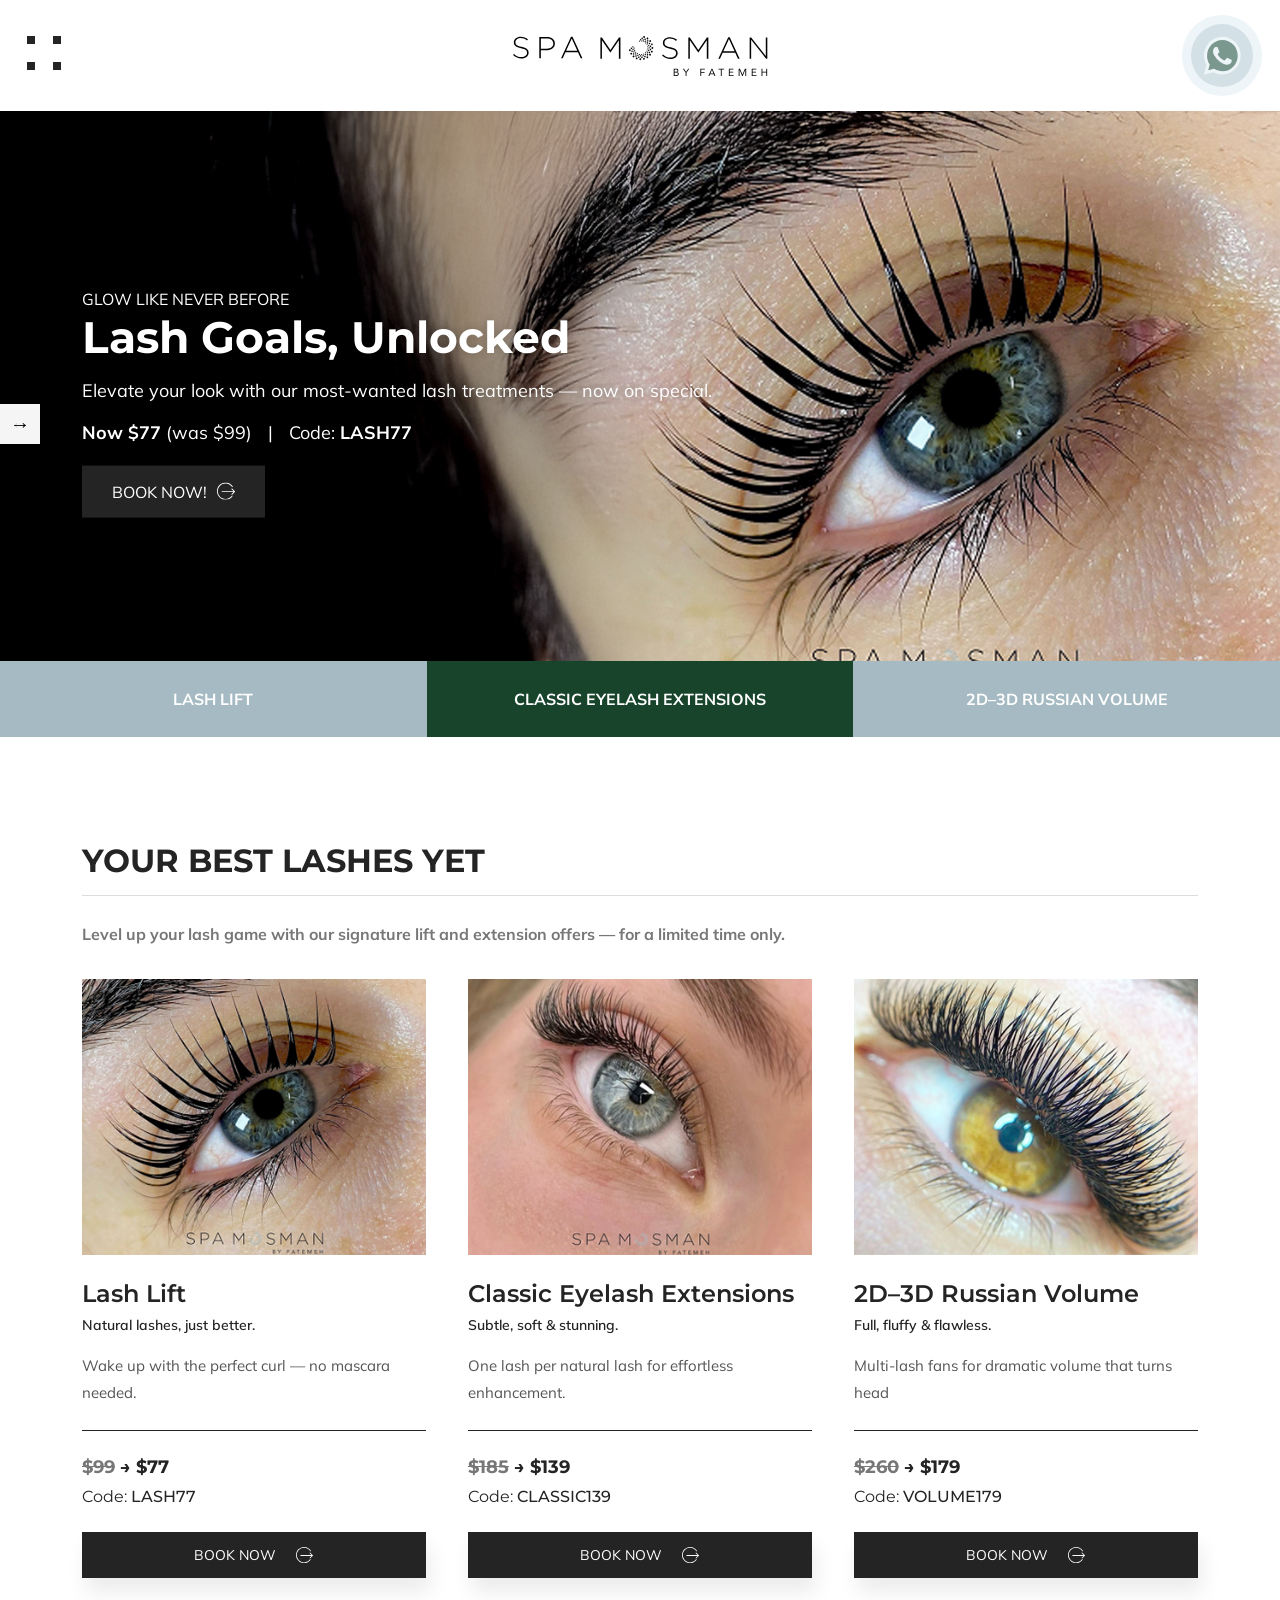
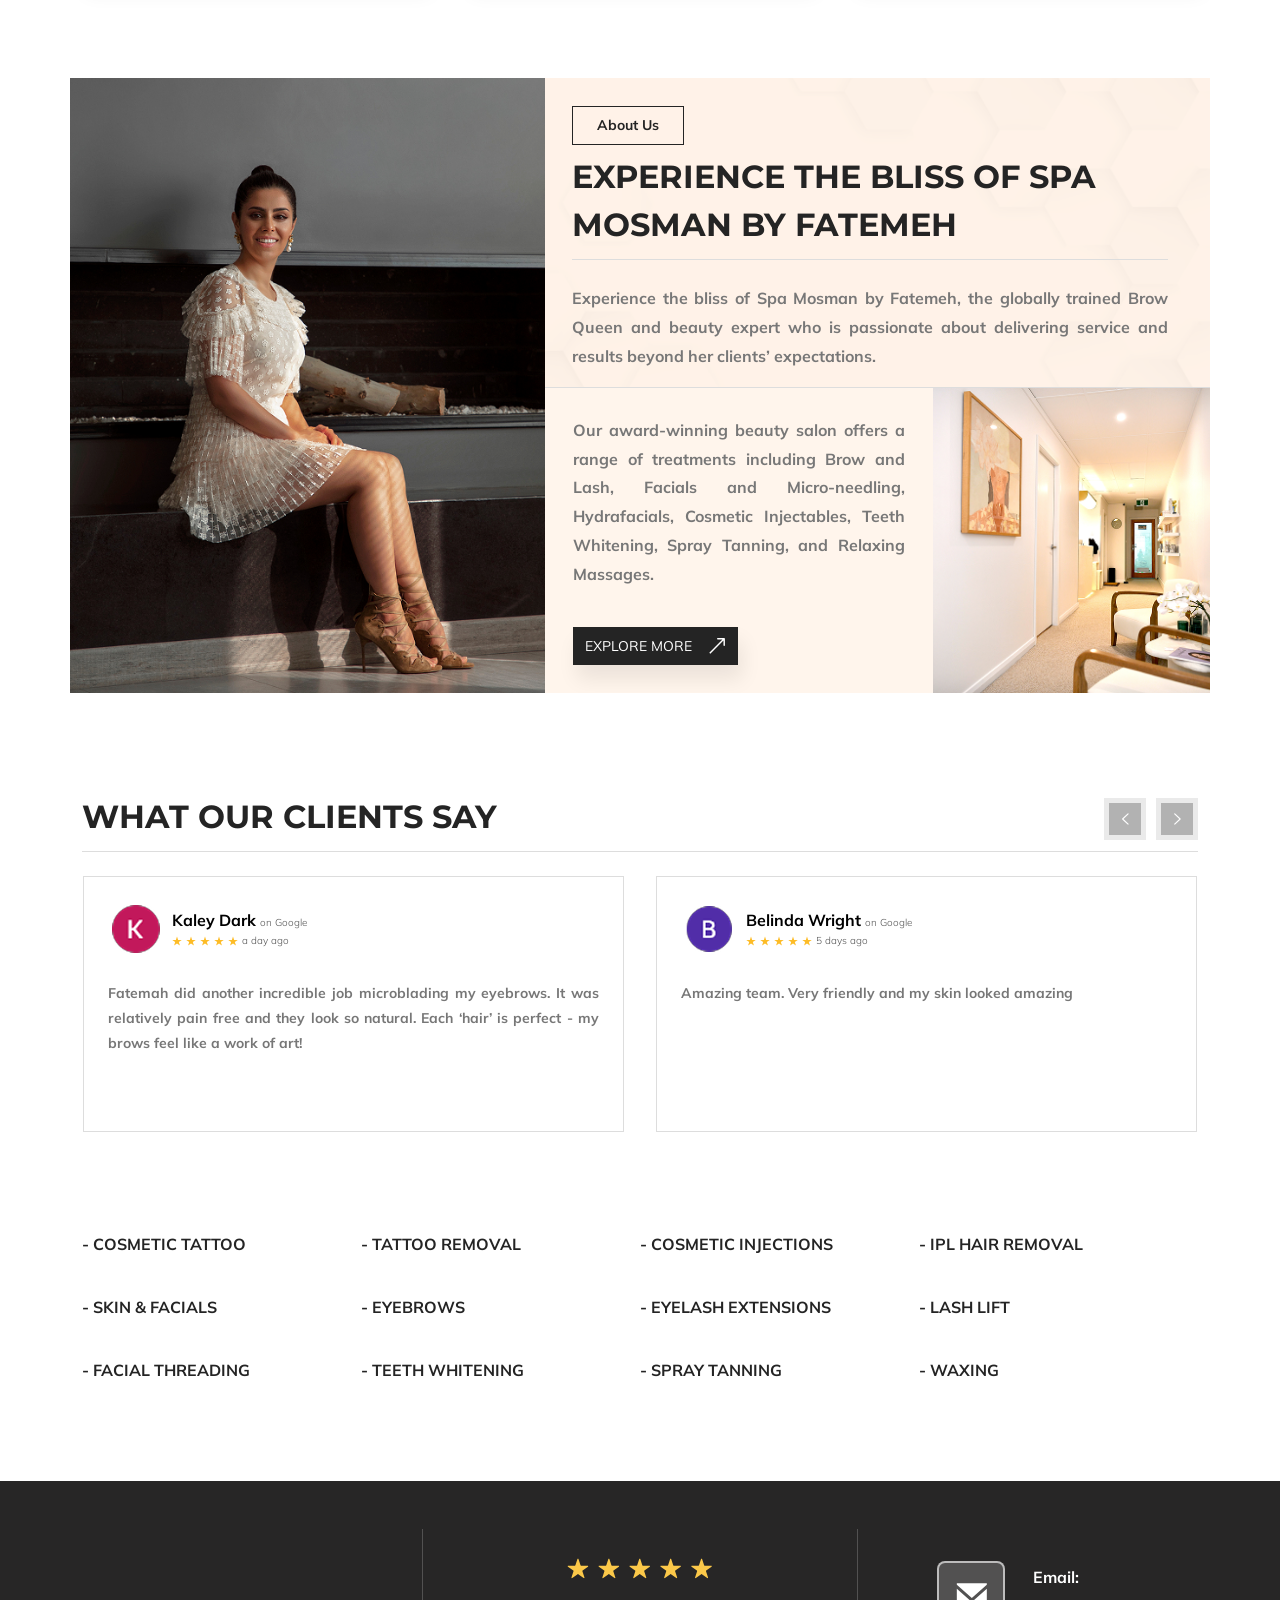
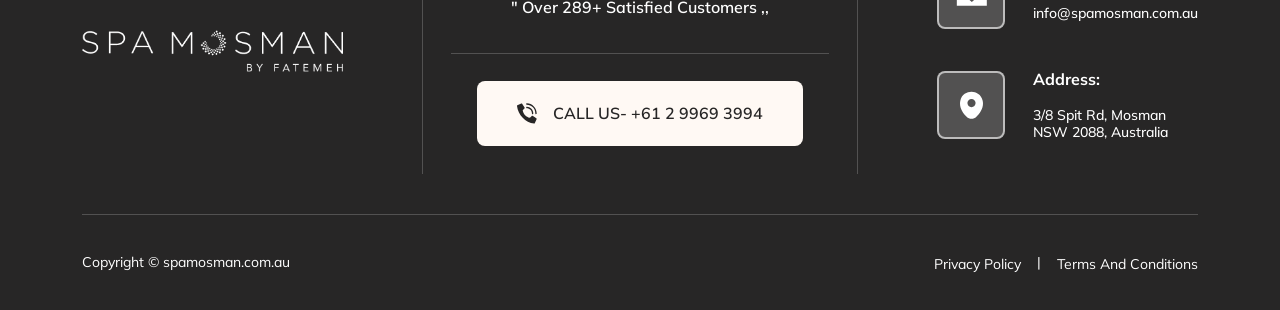
==== lashesdeal.html @ 6ab8e12d "trying again" ====
<!DOCTYPE html>
<html lang="en">

<head>
    <meta charset="UTF-8">
    <meta name="viewport" content="width=device-width, initial-scale=1.0">
    <meta http-equiv="X-UA-Compatible" content="IE=edge">
    <title>:: Spamosman :: Inner Page 123::</title>
    <!-- Favicon link -->
    <link rel="icon" href="images/FavIcon.png" type="image/x-icon">
    <!-- Alternate PNG favicon (if needed) -->
    <link rel="icon" href="images/FavIcon.png" type="image/png">


    <!-- Latest compiled Bootstrap 5.3.3 CSS -->
    <link href="https://cdn.jsdelivr.net/npm/bootstrap@5.3.3/dist/css/bootstrap.min.css" rel="stylesheet">

    <!-- jQuery (must be loaded before Bootstrap JS) -->
    <script src="https://code.jquery.com/jquery-3.6.0.min.js"></script>

    <!-- Bootstrap 5.3.3 JavaScript (includes Popper.js) -->
    <script src="https://cdn.jsdelivr.net/npm/bootstrap@5.3.3/dist/js/bootstrap.bundle.min.js"></script>

    <!-- Font Awesome (for icons) -->
    <link href="https://cdnjs.cloudflare.com/ajax/libs/font-awesome/6.4.0/css/all.min.css" rel="stylesheet">

    <!-- Google API -->
    <script src="https://apis.google.com/js/api.js"></script>


    <!-- HTML5 Shiv for older IE versions -->
    <!--[if lt IE 9]>
        <script src="https://oss.maxcdn.com/html5shiv/3.7.3/html5shiv.min.js"></script>
    <![endif]-->


    <!-- owl css & Js-->
    <link rel="stylesheet" href="https://cdnjs.cloudflare.com/ajax/libs/OwlCarousel2/2.3.4/assets/owl.carousel.min.css">
    <script src="https://cdnjs.cloudflare.com/ajax/libs/OwlCarousel2/2.3.4/owl.carousel.min.js"></script>


    <!-- jQuery Banner tabs -->
    <script src="js/banner-tabs-script.js"></script>

    <!-- custom css -->
    <link href="css/custom-stylesheet.css" rel="stylesheet">

</head>

<body>

    <header id="home" class="mainHeader">
        <nav class="navbar navbar-light mainNavigation">
            <div class="container-fluid">
                <div class="mainNavigation__col mainNavigation__colNav">
                    <div class="toggleCotainer">
                        <button class="navbar-toggler" type="button" data-bs-toggle="collapse"
                            data-bs-target="#collapsibleNavbar">
                            <!-- <span class="navbar-toggler-icon"></span> -->
                            <span class="togglerTop"></span>
                            <span class="togglerBottom"></span>
                        </button>
                    </div>
                    <div class="collapse navbar-collapse mainNavigation__menus" id="collapsibleNavbar">
                        <ul class="navbar-nav">
                            <!--<li class="nav-item">
                                <a class="nav-link" href="#sectionAbot">About</a>
                            </li>  main li-->

                            <li class="nav-item">
                                <a class="nav-link" href="#servicesSection">Offers</a>
                            </li> <!-- main li-->

                            <li class="nav-item">
                                <a class="nav-link" href="#aboutSection">About Us</a>
                            </li> <!-- main li-->

                            <li class="nav-item">
                                <a class="nav-link" href="#testimonialSection">Testimonial</a>
                            </li> <!-- main li-->

                            <li class="nav-item">
                                <a class="nav-link" href="#importantInformation">Important Information</a>
                            </li> <!-- main li-->


                        </ul> <!-- main menu -->
                    </div> <!--- collaspsible nav -->
                </div> <!-- nav col -->

                <div class="mainNavigation__col mainNavigation__colLogo">
                    <a class="navbar-brand" href="https://www.spamosman.com.au/" target="_blank"><img src="images/LogoMain-1.svg"></a>
                </div> <!-- nav col -->
                <div class="mainNavigation__col mainNavigation__colPhone">
                    <a class="headerWhatsApp" href="https://api.whatsapp.com/send?phone=61470147492" target="_blank">
                        <img src="images/whatsAppIcon-header.svg" alt="WhatsApp">
                    </a>
                </div> <!-- nav col -->
            </div> <!-- container -->
        </nav>
    </header> <!--- end header -->

    <div class="bannerSection">
        <div class="banner-tabs-container">
            <div class="banner-tabs-content-wrapper">
                
                <button class="banner-nav-arrow banner-nav-prev" aria-label="Previous tab">←</button>
                <button class="banner-nav-arrow banner-nav-next" aria-label="Next tab">→</button>

                <div class="banner-tabs-content-container">
                    <div class="banner-tab-panel" data-banner-content="0">
                        <div class="bannerTabImg"><img src="images/eyelash-deals-bannerImage_01.png"></div>
                        <div class="container custom-containerTabImg">
                            <div class="bannerTabText">
                                <h4>Glow Like Never Before</h4>
                                <h2>Lash Goals, Unlocked</h2>
                                <p class="d-none d-lg-block">Elevate your look with our most-wanted lash
                                    treatments — now on special.</p>
                                <p class="d-lg-none">Natural lashes, just better.</p>
                                <ul>
                                    <li><b>Now $77</b> (was $99)</li>
                                    <li>Code: <b>LASH77</b></li>
                                </ul>
                                <a class="baseCTA" target="_blank" href="https://bookings.gettimely.com/spamosman/bb/book?location=32843&category=86324&product=393568%3ASV">Book Now!
                                    <svg width="21" height="20" viewBox="0 0 21 20" fill="none"
                                        xmlns="http://www.w3.org/2000/svg">
                                        <path fill-rule="evenodd" clip-rule="evenodd"
                                            d="M17.3109 15.25C15.6772 17.5211 13.0113 19 10 19C5.02944 19 1 14.9706 1 10C1 5.02944 5.02944 1 10 1C13.227 1 16.0573 2.69836 17.6459 5.25H18.802C17.1114 2.12367 13.8037 0 10 0C4.47715 0 0 4.47715 0 10C0 15.5228 4.47715 20 10 20C13.5972 20 16.7509 18.1006 18.5127 15.25H17.3109Z"
                                            fill="white"></path>
                                        <path
                                            d="M20.8536 10.8534C21.0488 10.6582 21.0488 10.3416 20.8536 10.1463L17.6716 6.96434C17.4763 6.76908 17.1597 6.76908 16.9645 6.96434C16.7692 7.15961 16.7692 7.47619 16.9645 7.67145L19.7929 10.4999L16.9645 13.3283C16.7692 13.5236 16.7692 13.8401 16.9645 14.0354C17.1597 14.2307 17.4763 14.2307 17.6716 14.0354L20.8536 10.8534ZM5.5 10.9999H20.5V9.99988H5.5V10.9999Z"
                                            fill="white"></path>
                                    </svg>
                                </a>
                            </div>
                        </div> <!-- container -->
                    </div> <!-- tab 01-->
                    <div class="banner-tab-panel" data-banner-content="1">
                        <div class="bannerTabImg"><img src="images/eyelash-deals-bannerImage_02.jpg"></div>
                        <div class="container custom-containerTabImg">
                            <div class="bannerTabText">
                                <h4>Glow Like Never Before</h4>
                                <h2>Classic Eyelash Extensions</h2>
                                <p class="d-none d-lg-block">One lash per natural lash for effortless enhancement.</p>
                                <p class="d-lg-none">Subtle, soft & stunning.</p>
                                <ul>
                                    <li><b>Now $139</b> (was $185)</li>
                                    <li>Code: <b>CLASSIC139</b></li>
                                </ul>
                                <a class="baseCTA" target="_blank" href="https://bookings.gettimely.com/spamosman/bb/book?location=32843&category=25136&product=204100%3ASV">Book Now!
                                    <svg width="21" height="20" viewBox="0 0 21 20" fill="none"
                                        xmlns="http://www.w3.org/2000/svg">
                                        <path fill-rule="evenodd" clip-rule="evenodd"
                                            d="M17.3109 15.25C15.6772 17.5211 13.0113 19 10 19C5.02944 19 1 14.9706 1 10C1 5.02944 5.02944 1 10 1C13.227 1 16.0573 2.69836 17.6459 5.25H18.802C17.1114 2.12367 13.8037 0 10 0C4.47715 0 0 4.47715 0 10C0 15.5228 4.47715 20 10 20C13.5972 20 16.7509 18.1006 18.5127 15.25H17.3109Z"
                                            fill="white"></path>
                                        <path
                                            d="M20.8536 10.8534C21.0488 10.6582 21.0488 10.3416 20.8536 10.1463L17.6716 6.96434C17.4763 6.76908 17.1597 6.76908 16.9645 6.96434C16.7692 7.15961 16.7692 7.47619 16.9645 7.67145L19.7929 10.4999L16.9645 13.3283C16.7692 13.5236 16.7692 13.8401 16.9645 14.0354C17.1597 14.2307 17.4763 14.2307 17.6716 14.0354L20.8536 10.8534ZM5.5 10.9999H20.5V9.99988H5.5V10.9999Z"
                                            fill="white"></path>
                                    </svg>
                                </a>
                            </div>
                        </div> <!-- container -->
                    </div> <!-- tab 01-->
                    <div class="banner-tab-panel" data-banner-content="2">
                        <div class="bannerTabImg"><img src="images/eyelash-deals-bannerImage_03.jpg"></div>
                        <div class="container custom-containerTabImg">
                            <div class="bannerTabText">
                                <h4>Glow Like Never Before</h4>
                                <h2>2D–3D Russian Volume</h2>
                                <p class="d-none d-lg-block">Multi-lash fans for dramatic volume that turns head</p>
                                <p class="d-lg-none">Full, fluffy & flawless.</p>
                                <ul>
                                    <li><b>Now $179</b> (was $260)</li>
                                    <li>Code: <b>VOLUME179</b></li>
                                </ul>
                                <a class="baseCTA" target="_blank" href="https://bookings.gettimely.com/spamosman/bb/book?location=32843&category=25136&product=217004%3ASV">Book Now!
                                    <svg width="21" height="20" viewBox="0 0 21 20" fill="none"
                                        xmlns="http://www.w3.org/2000/svg">
                                        <path fill-rule="evenodd" clip-rule="evenodd"
                                            d="M17.3109 15.25C15.6772 17.5211 13.0113 19 10 19C5.02944 19 1 14.9706 1 10C1 5.02944 5.02944 1 10 1C13.227 1 16.0573 2.69836 17.6459 5.25H18.802C17.1114 2.12367 13.8037 0 10 0C4.47715 0 0 4.47715 0 10C0 15.5228 4.47715 20 10 20C13.5972 20 16.7509 18.1006 18.5127 15.25H17.3109Z"
                                            fill="white"></path>
                                        <path
                                            d="M20.8536 10.8534C21.0488 10.6582 21.0488 10.3416 20.8536 10.1463L17.6716 6.96434C17.4763 6.76908 17.1597 6.76908 16.9645 6.96434C16.7692 7.15961 16.7692 7.47619 16.9645 7.67145L19.7929 10.4999L16.9645 13.3283C16.7692 13.5236 16.7692 13.8401 16.9645 14.0354C17.1597 14.2307 17.4763 14.2307 17.6716 14.0354L20.8536 10.8534ZM5.5 10.9999H20.5V9.99988H5.5V10.9999Z"
                                            fill="white"></path>
                                    </svg>
                                </a>
                            </div>
                        </div> <!-- container -->
                    </div> <!-- tab 03-->
                </div>
            </div> <!-- tab wrapper -->
            <ul class="banner-tabs-header">
                <div class="banner-tab-slider d-none" style="width: 33.33%; left: 0;"></div>
                <li><button class="banner-tab-button" data-banner-tab="0">Lash Lift</button></li>
                <li><button class="banner-tab-button active banner-tab-active" data-banner-tab="1">Classic Eyelash
                        Extensions</button></li>
                <li><button class="banner-tab-button" data-banner-tab="2">2D–3D Russian Volume</button></li>
            </ul>

        </div> <!-- tab holder -->
    </div> <!-- banner Section-->


    <div id="servicesSection" class="servicesSection">
        <div class="container">
            <div class="row">
                <div class="col-12">
                    <h2 class="sectionHeading">Your Best Lashes Yet</h2>
                    <p class="sectionDescription">Level up your lash game with our signature lift and extension offers —
                        for a limited time only.
                    </p>
                </div>
            </div> <!-- row -->

            <div class="row servicesSectionGrid">
                <div class="col-lg-4 servicesSectionGrid__Col">
                    <div class="services__block">
                        <img src="images/your-best_sectionImages_01.png" alt="">
                        <h4>Lash Lift</h4>
                        <h6>Natural lashes, just better.</h6>
                        <p>Wake up with the perfect curl — no mascara needed.</p>
                        <div class="services__blockDetails">
                            <h5 class="services__blockPrice"><span class="basePrice">$99</span> → $77 </h5>
                            <h5 class="services__blockCode">Code: <span>LASH77</span></h5>
                        </div>
                        <a class="baseCTA" target="_blank" href="https://bookings.gettimely.com/spamosman/bb/book?location=32843&category=86324&product=393568%3ASV">Book Now
                            <svg width="21" height="20" viewBox="0 0 21 20" fill="none"
                                xmlns="http://www.w3.org/2000/svg">
                                <path fill-rule="evenodd" clip-rule="evenodd"
                                    d="M17.3109 15.25C15.6772 17.5211 13.0113 19 10 19C5.02944 19 1 14.9706 1 10C1 5.02944 5.02944 1 10 1C13.227 1 16.0573 2.69836 17.6459 5.25H18.802C17.1114 2.12367 13.8037 0 10 0C4.47715 0 0 4.47715 0 10C0 15.5228 4.47715 20 10 20C13.5972 20 16.7509 18.1006 18.5127 15.25H17.3109Z"
                                    fill="white"></path>
                                <path
                                    d="M20.8536 10.8534C21.0488 10.6582 21.0488 10.3416 20.8536 10.1463L17.6716 6.96434C17.4763 6.76908 17.1597 6.76908 16.9645 6.96434C16.7692 7.15961 16.7692 7.47619 16.9645 7.67145L19.7929 10.4999L16.9645 13.3283C16.7692 13.5236 16.7692 13.8401 16.9645 14.0354C17.1597 14.2307 17.4763 14.2307 17.6716 14.0354L20.8536 10.8534ZM5.5 10.9999H20.5V9.99988H5.5V10.9999Z"
                                    fill="white"></path>
                            </svg>
                        </a>
                    </div>
                </div> <!-- col md -->


                <div class="col-lg-4 servicesSectionGrid__Col">
                    <div class="services__block">
                        <img src="images/your-best_sectionImages_02.png" alt="">
                        <h4>Classic Eyelash Extensions</h4>
                        <h6>Subtle, soft & stunning.</h6>
                        <p>One lash per natural lash for effortless enhancement.</p>
                        <div class="services__blockDetails">
                            <h5 class="services__blockPrice"><span class="basePrice">$185</span> → $139</h5>
                            <h5 class="services__blockCode">Code: <span>CLASSIC139</span></h5>
                        </div>
                        <a class="baseCTA" target="_blank" href="https://bookings.gettimely.com/spamosman/bb/book?location=32843&category=25136&product=204100%3ASV">Book Now
                            <svg width="21" height="20" viewBox="0 0 21 20" fill="none"
                                xmlns="http://www.w3.org/2000/svg">
                                <path fill-rule="evenodd" clip-rule="evenodd"
                                    d="M17.3109 15.25C15.6772 17.5211 13.0113 19 10 19C5.02944 19 1 14.9706 1 10C1 5.02944 5.02944 1 10 1C13.227 1 16.0573 2.69836 17.6459 5.25H18.802C17.1114 2.12367 13.8037 0 10 0C4.47715 0 0 4.47715 0 10C0 15.5228 4.47715 20 10 20C13.5972 20 16.7509 18.1006 18.5127 15.25H17.3109Z"
                                    fill="white"></path>
                                <path
                                    d="M20.8536 10.8534C21.0488 10.6582 21.0488 10.3416 20.8536 10.1463L17.6716 6.96434C17.4763 6.76908 17.1597 6.76908 16.9645 6.96434C16.7692 7.15961 16.7692 7.47619 16.9645 7.67145L19.7929 10.4999L16.9645 13.3283C16.7692 13.5236 16.7692 13.8401 16.9645 14.0354C17.1597 14.2307 17.4763 14.2307 17.6716 14.0354L20.8536 10.8534ZM5.5 10.9999H20.5V9.99988H5.5V10.9999Z"
                                    fill="white"></path>
                            </svg>
                        </a>
                    </div>
                </div> <!-- col md -->


                <div class="col-lg-4 servicesSectionGrid__Col">
                    <div class="services__block">
                        <img src="images/your-best_sectionImages_03.png" alt="">
                        <h4>2D–3D Russian Volume</h4>
                        <h6>Full, fluffy & flawless.</h6>
                        <p>Multi-lash fans for dramatic volume that turns head</p>
                        <div class="services__blockDetails">
                            <h5 class="services__blockPrice"><span class="basePrice">$260</span> → $179</h5>
                            <h5 class="services__blockCode">Code: <span>VOLUME179</span></h5>
                        </div>
                        <a class="baseCTA" target="_blank" href="https://bookings.gettimely.com/spamosman/bb/book?location=32843&category=25136&product=217004%3ASV">Book Now
                            <svg width="21" height="20" viewBox="0 0 21 20" fill="none"
                                xmlns="http://www.w3.org/2000/svg">
                                <path fill-rule="evenodd" clip-rule="evenodd"
                                    d="M17.3109 15.25C15.6772 17.5211 13.0113 19 10 19C5.02944 19 1 14.9706 1 10C1 5.02944 5.02944 1 10 1C13.227 1 16.0573 2.69836 17.6459 5.25H18.802C17.1114 2.12367 13.8037 0 10 0C4.47715 0 0 4.47715 0 10C0 15.5228 4.47715 20 10 20C13.5972 20 16.7509 18.1006 18.5127 15.25H17.3109Z"
                                    fill="white"></path>
                                <path
                                    d="M20.8536 10.8534C21.0488 10.6582 21.0488 10.3416 20.8536 10.1463L17.6716 6.96434C17.4763 6.76908 17.1597 6.76908 16.9645 6.96434C16.7692 7.15961 16.7692 7.47619 16.9645 7.67145L19.7929 10.4999L16.9645 13.3283C16.7692 13.5236 16.7692 13.8401 16.9645 14.0354C17.1597 14.2307 17.4763 14.2307 17.6716 14.0354L20.8536 10.8534ZM5.5 10.9999H20.5V9.99988H5.5V10.9999Z"
                                    fill="white"></path>
                            </svg>
                        </a>
                    </div>
                </div> <!-- col md -->
            </div>
        </div> <!-- container -->
    </div> <!-- pageServicesSection -->

    <div class="container aboutSectionCon">
        <div id="aboutSection" class="aboutSection">
            <div class="row">
                <div class="col-md-5 aboutSection__mainImg d-none d-md-block">
                    <img src="images/FatemehAboutMain.png" alt="">
                </div>
                <div class="col-md-7 aboutSection__text">
                    <div class="aboutSection__textTop">
                        <h4>About Us</h4>
                        <h2 class="sectionHeading">Experience the bliss of Spa Mosman by Fatemeh</h2>
                        <p>Experience the bliss of Spa Mosman by Fatemeh, the globally trained Brow Queen and beauty
                            expert
                            who is passionate about delivering service and results beyond her clients’ expectations.
                        </p>
                    </div>
                    <div class="aboutMobileImg d-md-none">
                        <img src="images/FatemehAboutMain.png" alt="">
                    </div>
                    <div class="row aboutSection__textInnerRow">
                        <div class="col-lg-7 aboutSection__textInnerRowText">
                            <p>Our award-winning beauty salon offers a range of treatments including Brow and Lash,
                                Facials and Micro-needling, Hydrafacials, Cosmetic Injectables, Teeth Whitening, Spray
                                Tanning, and Relaxing Massages.</p>

                            <a class="baseCTA" target="_blank" href="https://www.spamosman.com.au/">EXPLORE MORE
                                <svg width="10" height="10" viewBox="0 0 10 10" fill="none"
                                    xmlns="http://www.w3.org/2000/svg">
                                    <path
                                        d="M9.4 1C9.4 0.779086 9.22091 0.6 9 0.6L5.4 0.600001C5.17909 0.6 5 0.779086 5 1C5 1.22091 5.17909 1.4 5.4 1.4L8.6 1.4L8.6 4.6C8.6 4.82091 8.77909 5 9 5C9.22091 5 9.4 4.82091 9.4 4.6L9.4 1ZM1.28284 9.28284L9.28284 1.28284L8.71716 0.717158L0.717157 8.71716L1.28284 9.28284Z"
                                        fill="white" />
                                </svg>
                            </a>

                        </div>
                        <div class="col-lg-5 aboutSection__textInnerRowImg">
                            <img src="images/AbotInnerSalonPhoto.png" alt="">
                        </div>
                    </div> <!-- inner Row -->
                </div>
            </div>
        </div><!-- about section -->
    </div><!-- about section container -->


    <div class="container">
        <div id="testimonialSection" class="testimonialSection">
            <div class="row">
                <div class="col-12">
                    <h2 class="sectionHeading">What Our Clients Say</h2>
                </div>
            </div> <!-- row -->

            <div class="testimonialSlides">
                <div class="owl-carousel" id="testimonial__owlCarousel">

                    <div class="testimonialBlock">
                        <div class="testimonialBlock__author">
                            <div class="testimonialBlock__authorthumb">
                                <img src="images/TestimonilaUser__1.png" alt="">
                            </div>
                            <div class="testimonialBlock__authorText">
                                <h4>Kaley Dark <span>on Google</span></h4>
                                <div class="testimonialBlock__ratting">
                                    <svg width="10" height="10" viewBox="0 0 10 10" fill="none"
                                        xmlns="http://www.w3.org/2000/svg">
                                        <path
                                            d="M5 0.5L6.12257 3.95492H9.75528L6.81636 6.09017L7.93893 9.54508L5 7.40983L2.06107 9.54508L3.18364 6.09017L0.244718 3.95492H3.87743L5 0.5Z"
                                            fill="#FDBC26" />
                                    </svg>
                                    <svg width="10" height="10" viewBox="0 0 10 10" fill="none"
                                        xmlns="http://www.w3.org/2000/svg">
                                        <path
                                            d="M5 0.5L6.12257 3.95492H9.75528L6.81636 6.09017L7.93893 9.54508L5 7.40983L2.06107 9.54508L3.18364 6.09017L0.244718 3.95492H3.87743L5 0.5Z"
                                            fill="#FDBC26" />
                                    </svg>
                                    <svg width="10" height="10" viewBox="0 0 10 10" fill="none"
                                        xmlns="http://www.w3.org/2000/svg">
                                        <path
                                            d="M5 0.5L6.12257 3.95492H9.75528L6.81636 6.09017L7.93893 9.54508L5 7.40983L2.06107 9.54508L3.18364 6.09017L0.244718 3.95492H3.87743L5 0.5Z"
                                            fill="#FDBC26" />
                                    </svg>
                                    <svg width="10" height="10" viewBox="0 0 10 10" fill="none"
                                        xmlns="http://www.w3.org/2000/svg">
                                        <path
                                            d="M5 0.5L6.12257 3.95492H9.75528L6.81636 6.09017L7.93893 9.54508L5 7.40983L2.06107 9.54508L3.18364 6.09017L0.244718 3.95492H3.87743L5 0.5Z"
                                            fill="#FDBC26" />
                                    </svg>
                                    <svg width="10" height="10" viewBox="0 0 10 10" fill="none"
                                        xmlns="http://www.w3.org/2000/svg">
                                        <path
                                            d="M5 0.5L6.12257 3.95492H9.75528L6.81636 6.09017L7.93893 9.54508L5 7.40983L2.06107 9.54508L3.18364 6.09017L0.244718 3.95492H3.87743L5 0.5Z"
                                            fill="#FDBC26" />
                                    </svg>
                                    <span class="testimonialBlock__rattingTime">a day ago</span>
                                </div>
                            </div>
                        </div> <!-- author -->

                        <p>Fatemah did another incredible job microblading my eyebrows. It was relatively pain free and
                            they look so natural. Each ‘hair’ is perfect - my brows feel like a work of art!</p>
                    </div> <!-- block 01 -->


                    <div class="testimonialBlock">
                        <div class="testimonialBlock__author">
                            <div class="testimonialBlock__authorthumb">
                                <img src="images/TestimonilaUser__2.png" alt="">
                            </div>
                            <div class="testimonialBlock__authorText">
                                <h4>Belinda Wright <span>on Google</span></h4>
                                <div class="testimonialBlock__ratting">
                                    <svg width="10" height="10" viewBox="0 0 10 10" fill="none"
                                        xmlns="http://www.w3.org/2000/svg">
                                        <path
                                            d="M5 0.5L6.12257 3.95492H9.75528L6.81636 6.09017L7.93893 9.54508L5 7.40983L2.06107 9.54508L3.18364 6.09017L0.244718 3.95492H3.87743L5 0.5Z"
                                            fill="#FDBC26" />
                                    </svg>
                                    <svg width="10" height="10" viewBox="0 0 10 10" fill="none"
                                        xmlns="http://www.w3.org/2000/svg">
                                        <path
                                            d="M5 0.5L6.12257 3.95492H9.75528L6.81636 6.09017L7.93893 9.54508L5 7.40983L2.06107 9.54508L3.18364 6.09017L0.244718 3.95492H3.87743L5 0.5Z"
                                            fill="#FDBC26" />
                                    </svg>
                                    <svg width="10" height="10" viewBox="0 0 10 10" fill="none"
                                        xmlns="http://www.w3.org/2000/svg">
                                        <path
                                            d="M5 0.5L6.12257 3.95492H9.75528L6.81636 6.09017L7.93893 9.54508L5 7.40983L2.06107 9.54508L3.18364 6.09017L0.244718 3.95492H3.87743L5 0.5Z"
                                            fill="#FDBC26" />
                                    </svg>
                                    <svg width="10" height="10" viewBox="0 0 10 10" fill="none"
                                        xmlns="http://www.w3.org/2000/svg">
                                        <path
                                            d="M5 0.5L6.12257 3.95492H9.75528L6.81636 6.09017L7.93893 9.54508L5 7.40983L2.06107 9.54508L3.18364 6.09017L0.244718 3.95492H3.87743L5 0.5Z"
                                            fill="#FDBC26" />
                                    </svg>
                                    <svg width="10" height="10" viewBox="0 0 10 10" fill="none"
                                        xmlns="http://www.w3.org/2000/svg">
                                        <path
                                            d="M5 0.5L6.12257 3.95492H9.75528L6.81636 6.09017L7.93893 9.54508L5 7.40983L2.06107 9.54508L3.18364 6.09017L0.244718 3.95492H3.87743L5 0.5Z"
                                            fill="#FDBC26" />
                                    </svg>
                                    <span class="testimonialBlock__rattingTime">5 days ago</span>
                                </div>
                            </div>
                        </div> <!-- author -->

                        <p>Amazing team. Very friendly and my skin looked amazing</p>
                    </div> <!-- block 01 -->




                    <div class="testimonialBlock">
                        <div class="testimonialBlock__author">
                            <div class="testimonialBlock__authorthumb">
                                <img src="images/TestimonilaUser__3.png" alt="">
                            </div>
                            <div class="testimonialBlock__authorText">
                                <h4>Paul Ingram <span>on Google</span></h4>
                                <div class="testimonialBlock__ratting">
                                    <svg width="10" height="10" viewBox="0 0 10 10" fill="none"
                                        xmlns="http://www.w3.org/2000/svg">
                                        <path
                                            d="M5 0.5L6.12257 3.95492H9.75528L6.81636 6.09017L7.93893 9.54508L5 7.40983L2.06107 9.54508L3.18364 6.09017L0.244718 3.95492H3.87743L5 0.5Z"
                                            fill="#FDBC26" />
                                    </svg>
                                    <svg width="10" height="10" viewBox="0 0 10 10" fill="none"
                                        xmlns="http://www.w3.org/2000/svg">
                                        <path
                                            d="M5 0.5L6.12257 3.95492H9.75528L6.81636 6.09017L7.93893 9.54508L5 7.40983L2.06107 9.54508L3.18364 6.09017L0.244718 3.95492H3.87743L5 0.5Z"
                                            fill="#FDBC26" />
                                    </svg>
                                    <svg width="10" height="10" viewBox="0 0 10 10" fill="none"
                                        xmlns="http://www.w3.org/2000/svg">
                                        <path
                                            d="M5 0.5L6.12257 3.95492H9.75528L6.81636 6.09017L7.93893 9.54508L5 7.40983L2.06107 9.54508L3.18364 6.09017L0.244718 3.95492H3.87743L5 0.5Z"
                                            fill="#FDBC26" />
                                    </svg>
                                    <svg width="10" height="10" viewBox="0 0 10 10" fill="none"
                                        xmlns="http://www.w3.org/2000/svg">
                                        <path
                                            d="M5 0.5L6.12257 3.95492H9.75528L6.81636 6.09017L7.93893 9.54508L5 7.40983L2.06107 9.54508L3.18364 6.09017L0.244718 3.95492H3.87743L5 0.5Z"
                                            fill="#FDBC26" />
                                    </svg>
                                    <svg width="10" height="10" viewBox="0 0 10 10" fill="none"
                                        xmlns="http://www.w3.org/2000/svg">
                                        <path
                                            d="M5 0.5L6.12257 3.95492H9.75528L6.81636 6.09017L7.93893 9.54508L5 7.40983L2.06107 9.54508L3.18364 6.09017L0.244718 3.95492H3.87743L5 0.5Z"
                                            fill="#FDBC26" />
                                    </svg>
                                    <span class="testimonialBlock__rattingTime">a day ago</span>
                                </div>
                            </div>
                        </div> <!-- author -->

                        <p>Fatemeh is the best tanner in business. Very friendly and reliable. Been a happy customer for
                            years.</p>
                    </div> <!-- block 01 -->

                    <div class="testimonialBlock">
                        <div class="testimonialBlock__author">
                            <div class="testimonialBlock__authorthumb">
                                <img src="images/TestimonilaUser__1.png" alt="">
                            </div>
                            <div class="testimonialBlock__authorText">
                                <h4>Kaley Dark <span>on Google</span></h4>
                                <div class="testimonialBlock__ratting">
                                    <svg width="10" height="10" viewBox="0 0 10 10" fill="none"
                                        xmlns="http://www.w3.org/2000/svg">
                                        <path
                                            d="M5 0.5L6.12257 3.95492H9.75528L6.81636 6.09017L7.93893 9.54508L5 7.40983L2.06107 9.54508L3.18364 6.09017L0.244718 3.95492H3.87743L5 0.5Z"
                                            fill="#FDBC26" />
                                    </svg>
                                    <svg width="10" height="10" viewBox="0 0 10 10" fill="none"
                                        xmlns="http://www.w3.org/2000/svg">
                                        <path
                                            d="M5 0.5L6.12257 3.95492H9.75528L6.81636 6.09017L7.93893 9.54508L5 7.40983L2.06107 9.54508L3.18364 6.09017L0.244718 3.95492H3.87743L5 0.5Z"
                                            fill="#FDBC26" />
                                    </svg>
                                    <svg width="10" height="10" viewBox="0 0 10 10" fill="none"
                                        xmlns="http://www.w3.org/2000/svg">
                                        <path
                                            d="M5 0.5L6.12257 3.95492H9.75528L6.81636 6.09017L7.93893 9.54508L5 7.40983L2.06107 9.54508L3.18364 6.09017L0.244718 3.95492H3.87743L5 0.5Z"
                                            fill="#FDBC26" />
                                    </svg>
                                    <svg width="10" height="10" viewBox="0 0 10 10" fill="none"
                                        xmlns="http://www.w3.org/2000/svg">
                                        <path
                                            d="M5 0.5L6.12257 3.95492H9.75528L6.81636 6.09017L7.93893 9.54508L5 7.40983L2.06107 9.54508L3.18364 6.09017L0.244718 3.95492H3.87743L5 0.5Z"
                                            fill="#FDBC26" />
                                    </svg>
                                    <svg width="10" height="10" viewBox="0 0 10 10" fill="none"
                                        xmlns="http://www.w3.org/2000/svg">
                                        <path
                                            d="M5 0.5L6.12257 3.95492H9.75528L6.81636 6.09017L7.93893 9.54508L5 7.40983L2.06107 9.54508L3.18364 6.09017L0.244718 3.95492H3.87743L5 0.5Z"
                                            fill="#FDBC26" />
                                    </svg>
                                    <span class="testimonialBlock__rattingTime">a day ago</span>
                                </div>
                            </div>
                        </div> <!-- author -->

                        <p>Fatemah did another incredible job microblading my eyebrows. It was relatively pain free and
                            they look so natural. Each ‘hair’ is perfect - my brows feel like a work of art!</p>
                    </div> <!-- block 01 -->


                    <div class="testimonialBlock">
                        <div class="testimonialBlock__author">
                            <div class="testimonialBlock__authorthumb">
                                <img src="images/TestimonilaUser__2.png" alt="">
                            </div>
                            <div class="testimonialBlock__authorText">
                                <h4>Belinda Wright <span>on Google</span></h4>
                                <div class="testimonialBlock__ratting">
                                    <svg width="10" height="10" viewBox="0 0 10 10" fill="none"
                                        xmlns="http://www.w3.org/2000/svg">
                                        <path
                                            d="M5 0.5L6.12257 3.95492H9.75528L6.81636 6.09017L7.93893 9.54508L5 7.40983L2.06107 9.54508L3.18364 6.09017L0.244718 3.95492H3.87743L5 0.5Z"
                                            fill="#FDBC26" />
                                    </svg>
                                    <svg width="10" height="10" viewBox="0 0 10 10" fill="none"
                                        xmlns="http://www.w3.org/2000/svg">
                                        <path
                                            d="M5 0.5L6.12257 3.95492H9.75528L6.81636 6.09017L7.93893 9.54508L5 7.40983L2.06107 9.54508L3.18364 6.09017L0.244718 3.95492H3.87743L5 0.5Z"
                                            fill="#FDBC26" />
                                    </svg>
                                    <svg width="10" height="10" viewBox="0 0 10 10" fill="none"
                                        xmlns="http://www.w3.org/2000/svg">
                                        <path
                                            d="M5 0.5L6.12257 3.95492H9.75528L6.81636 6.09017L7.93893 9.54508L5 7.40983L2.06107 9.54508L3.18364 6.09017L0.244718 3.95492H3.87743L5 0.5Z"
                                            fill="#FDBC26" />
                                    </svg>
                                    <svg width="10" height="10" viewBox="0 0 10 10" fill="none"
                                        xmlns="http://www.w3.org/2000/svg">
                                        <path
                                            d="M5 0.5L6.12257 3.95492H9.75528L6.81636 6.09017L7.93893 9.54508L5 7.40983L2.06107 9.54508L3.18364 6.09017L0.244718 3.95492H3.87743L5 0.5Z"
                                            fill="#FDBC26" />
                                    </svg>
                                    <svg width="10" height="10" viewBox="0 0 10 10" fill="none"
                                        xmlns="http://www.w3.org/2000/svg">
                                        <path
                                            d="M5 0.5L6.12257 3.95492H9.75528L6.81636 6.09017L7.93893 9.54508L5 7.40983L2.06107 9.54508L3.18364 6.09017L0.244718 3.95492H3.87743L5 0.5Z"
                                            fill="#FDBC26" />
                                    </svg>
                                    <span class="testimonialBlock__rattingTime">5 days ago</span>
                                </div>
                            </div>
                        </div> <!-- author -->

                        <p>Amazing team. Very friendly and my skin looked amazing</p>
                    </div> <!-- block 01 -->




                    <div class="testimonialBlock">
                        <div class="testimonialBlock__author">
                            <div class="testimonialBlock__authorthumb">
                                <img src="images/TestimonilaUser__3.png" alt="">
                            </div>
                            <div class="testimonialBlock__authorText">
                                <h4>Paul Ingram <span>on Google</span></h4>
                                <div class="testimonialBlock__ratting">
                                    <svg width="10" height="10" viewBox="0 0 10 10" fill="none"
                                        xmlns="http://www.w3.org/2000/svg">
                                        <path
                                            d="M5 0.5L6.12257 3.95492H9.75528L6.81636 6.09017L7.93893 9.54508L5 7.40983L2.06107 9.54508L3.18364 6.09017L0.244718 3.95492H3.87743L5 0.5Z"
                                            fill="#FDBC26" />
                                    </svg>
                                    <svg width="10" height="10" viewBox="0 0 10 10" fill="none"
                                        xmlns="http://www.w3.org/2000/svg">
                                        <path
                                            d="M5 0.5L6.12257 3.95492H9.75528L6.81636 6.09017L7.93893 9.54508L5 7.40983L2.06107 9.54508L3.18364 6.09017L0.244718 3.95492H3.87743L5 0.5Z"
                                            fill="#FDBC26" />
                                    </svg>
                                    <svg width="10" height="10" viewBox="0 0 10 10" fill="none"
                                        xmlns="http://www.w3.org/2000/svg">
                                        <path
                                            d="M5 0.5L6.12257 3.95492H9.75528L6.81636 6.09017L7.93893 9.54508L5 7.40983L2.06107 9.54508L3.18364 6.09017L0.244718 3.95492H3.87743L5 0.5Z"
                                            fill="#FDBC26" />
                                    </svg>
                                    <svg width="10" height="10" viewBox="0 0 10 10" fill="none"
                                        xmlns="http://www.w3.org/2000/svg">
                                        <path
                                            d="M5 0.5L6.12257 3.95492H9.75528L6.81636 6.09017L7.93893 9.54508L5 7.40983L2.06107 9.54508L3.18364 6.09017L0.244718 3.95492H3.87743L5 0.5Z"
                                            fill="#FDBC26" />
                                    </svg>
                                    <svg width="10" height="10" viewBox="0 0 10 10" fill="none"
                                        xmlns="http://www.w3.org/2000/svg">
                                        <path
                                            d="M5 0.5L6.12257 3.95492H9.75528L6.81636 6.09017L7.93893 9.54508L5 7.40983L2.06107 9.54508L3.18364 6.09017L0.244718 3.95492H3.87743L5 0.5Z"
                                            fill="#FDBC26" />
                                    </svg>
                                    <span class="testimonialBlock__rattingTime">a day ago</span>
                                </div>
                            </div>
                        </div> <!-- author -->

                        <p>Fatemeh is the best tanner in business. Very friendly and reliable. Been a happy customer for
                            years.</p>
                    </div> <!-- block 01 -->
                </div> <!-- carousel -->
            </div> <!-- hodler -->
        </div> <!-- testimonialSection -->

        <div id="importantInformation" class="servicesListSection">
            <div class="row">
                <div class="col-12">
                    <ul class="servicesList__ul">
                        <li><a href="https://www.spamosman.com.au/lip-blush-lip-tint/" target="_blank">Cosmetic Tattoo</a></li>
                        <li><a href="https://www.spamosman.com.au/tattoo-removal/" target="_blank">Tattoo Removal</a></li>
                        <li><a href="https://www.spamosman.com.au/cosmetic-injections/" target="_blank">Cosmetic Injections</a></li>
                        <li><a href="https://www.spamosman.com.au/ipl-hair-removal/" target="_blank">IPL Hair Removal</a></li>
                        <li><a href="https://www.spamosman.com.au/skin-facials/skin-analysis/" target="_blank">Skin & facials</a></li>
                        <li><a href="https://www.spamosman.com.au/eyebrows/brow-lamination/" target="_blank">Eyebrows</a></li>
                        <li><a href="https://www.spamosman.com.au/eyelash-extensions/classic/" target="_blank">Eyelash Extensions</a></li>
                        <li><a href="https://www.spamosman.com.au/lash-lift/" target="_blank">Lash Lift</a></li>
                        <li><a href="https://www.spamosman.com.au/eyebrows/threading/" target="_blank">Facial Threading</a></li>
                        <li><a href="https://www.spamosman.com.au/teeth-whitening/" target="_blank">Teeth Whitening</a></li>
                        <li><a href="https://www.spamosman.com.au/spray-tanning/" target="_blank">Spray Tanning</a></li>
                        <li><a href="https://www.spamosman.com.au/waxing-2/" target="_blank">Waxing</a></li>
                    </ul>
                </div>
            </div>
        </div> <!-- service list-->
    </div> <!-- container -->





    <footer class="footerSection">
        <div class="container">
            <div class="row">
                <div class="col-lg-3">
                    <div class="footerlogo">
                        <a href="https://www.spamosman.com.au/" target="_blank"><img src="images/footerLogo.png"></a>
                    </div>
                </div> <!-- col -->
                <div class="col-lg-6">
                    <div class="footerRatingHolder">
                        <a href="https://www.google.com/maps/place/Spa-Mosman+Beauty+Salon/@-33.8242881,151.2407611,15z/data=!4m8!3m7!1s0x6b12ac04bff8e7b7:0x20431484bc533366!8m2!3d-33.8242881!4d151.2407611!9m1!1b1!16s%2Fg%2F11by_p9n44?entry=ttu&g_ep=EgoyMDI0MTAxNi4wIKXMDSoASAFQAw%3D%3D"
                            class="footerRatingHolder__ratings" target="_blank">
                            <span class="footer__allStarts"><img src="images/footerRatingSatrs.svg" alt=""></span>
                            " Over 289+ Satisfied Customers ,,
                        </a>

                        <a href="tel:+61299693994" class="footer__callUs">
                            <svg width="20" height="21" viewBox="0 0 20 21" fill="none"
                                xmlns="http://www.w3.org/2000/svg">
                                <path
                                    d="M8.14927 12.1916C6.86899 10.9494 6.02766 9.3256 5.75192 7.56477C5.73909 7.45988 5.74986 7.35347 5.78344 7.25325C5.81701 7.15303 5.87249 7.06121 5.94595 6.98511L7.46558 5.42576C7.5747 5.31264 7.64325 5.16663 7.66048 5.01054C7.67771 4.85445 7.64266 4.69733 7.56083 4.56321L5.1412 0.708207C5.05488 0.562663 4.91616 0.455732 4.75336 0.408831C4.59056 0.361931 4.41596 0.378873 4.26522 0.456124L0.378556 2.33178C0.253559 2.39611 0.150928 2.49681 0.0840629 2.6203C0.0171974 2.7438 -0.0108091 2.88419 0.00375635 3.02381C0.519995 7.44724 2.5371 11.5613 5.71986 14.6821C8.68958 17.9189 12.7147 19.9975 17.0773 20.5468C17.2158 20.5609 17.3553 20.5317 17.4763 20.4631C17.5974 20.3945 17.6941 20.2897 17.7529 20.1637L19.5824 16.1768C19.6584 16.0227 19.6754 15.8462 19.6301 15.6805C19.5849 15.5147 19.4805 15.3709 19.3367 15.2765L15.5799 12.7939C15.4505 12.7098 15.2958 12.6736 15.1425 12.6915C14.9892 12.7093 14.847 12.78 14.7404 12.8915L13.2217 14.4513C13.1498 14.5262 13.0613 14.5833 12.9633 14.6179C12.8652 14.6525 12.7604 14.6632 12.6573 14.65C10.9215 14.3565 9.33433 13.4912 8.14927 12.1916Z"
                                    fill="#272626" />
                                <path
                                    d="M15.6055 11.1602C15.4239 11.1577 15.2507 11.0832 15.124 10.9533C14.9973 10.8233 14.9275 10.6482 14.9299 10.4669C14.9482 9.10121 14.4226 7.78414 13.4687 6.80497C12.5148 5.82579 11.2104 5.26464 9.84224 5.24474C9.66324 5.23572 9.49455 5.15833 9.37106 5.02867C9.24756 4.89901 9.17871 4.72684 9.17871 4.54794C9.17871 4.36903 9.24756 4.19729 9.37106 4.06763C9.49455 3.93798 9.66324 3.86059 9.84224 3.85156C11.5748 3.87824 13.226 4.58926 14.434 5.82918C15.642 7.0691 16.3082 8.73662 16.2865 10.466C16.2899 10.6474 16.221 10.8229 16.095 10.9537C15.969 11.0845 15.7962 11.16 15.6144 11.1637L15.6055 11.1602Z"
                                    fill="#272626" />
                                <path
                                    d="M18.9978 11.1569C18.8155 11.1543 18.6416 11.0795 18.5144 10.949C18.3872 10.8186 18.3171 10.6429 18.3195 10.4609C18.3497 8.18383 17.4733 5.98808 15.8828 4.35539C14.2924 2.72269 12.1178 1.78669 9.8366 1.75299C9.6515 1.75299 9.47397 1.67928 9.34308 1.54863C9.21219 1.41799 9.13867 1.24094 9.13867 1.05618C9.13867 0.87142 9.21219 0.694378 9.34308 0.563731C9.47397 0.433085 9.6515 0.359375 9.8366 0.359375C12.4819 0.399164 15.0034 1.48484 16.848 3.37786C18.6926 5.27088 19.7097 7.8169 19.6762 10.4574C19.6775 10.5473 19.661 10.6365 19.6277 10.7199C19.5945 10.8034 19.545 10.8794 19.4823 10.9438C19.4195 11.0082 19.3447 11.0593 19.262 11.0948C19.1793 11.1303 19.0905 11.1492 19.0005 11.1503L18.9978 11.1569Z"
                                    fill="#272626" />
                            </svg>
                            Call us- +61 2 9969 3994
                        </a>
                    </div>
                </div> <!-- col -->

                <div class="col-lg-3">
                    <ul class="footerlinks">
                        <li>
                            <a href="mailto:info@spamosman.com.au">
                                <span class="footerlinks__icon">
                                    <svg width="31" height="23" viewBox="0 0 31 23" fill="none"
                                        xmlns="http://www.w3.org/2000/svg">
                                        <path fill-rule="evenodd" clip-rule="evenodd"
                                            d="M15.8184 18.9922L0.818359 5.75473V22.7812H30.8184V5.75473L15.8184 18.9922ZM15.8199 14.9993L0.818359 1.75278V0.28125H30.8184V1.75278L15.8199 14.9993Z"
                                            fill="white" />
                                    </svg>
                                </span>
                                <span class="footerlinks__text"><b>Email:</b>info@spamosman.com.au</span>
                            </a>
                        </li>
                        <li>
                            <a href="https://www.spamosman.com.au/contact/" target="_blank">
                                <span class="footerlinks__icon">
                                    <svg width="23" height="28" viewBox="0 0 23 28" fill="none"
                                        xmlns="http://www.w3.org/2000/svg">
                                        <path
                                            d="M22.6761 9.6447C21.3155 3.55982 16.0935 0.820312 11.5065 0.820312C11.5065 0.820312 11.5065 0.820312 11.4935 0.820312C6.91942 0.820312 1.68448 3.54665 0.323916 9.63153C-1.19214 16.4276 2.90251 22.1832 6.60844 25.8052C7.98196 27.1486 9.74422 27.8203 11.5065 27.8203C13.2687 27.8203 15.031 27.1486 16.3916 25.8052C20.0975 22.1832 24.1921 16.4408 22.6761 9.6447ZM11.5065 16.2432C9.25182 16.2432 7.42478 14.3862 7.42478 12.0945C7.42478 9.80275 9.25182 7.94568 11.5065 7.94568C13.7611 7.94568 15.5882 9.80275 15.5882 12.0945C15.5882 14.3862 13.7611 16.2432 11.5065 16.2432Z"
                                            fill="white" />
                                    </svg>

                                </span>
                                <span class="footerlinks__text"><b>Address:</b> 3/8 Spit Rd, Mosman NSW
                                    2088, Australia</span>
                            </a>
                        </li>
                    </ul>
                </div><!-- col -->
            </div>

            <div class="foooterCopyright">
                <div class="row">
                    <div class="col-md-6">
                        <p>Copyright © spamosman.com.au</p>
                    </div>
                    <div class="col-md-6">
                        <ul>
                            <li><a href="">Privacy Policy</a></li>
                            <li><a href="">Terms And Conditions</a></li>
                        </ul>
                    </div>
                </div>
            </div> <!-- foooterCopyright -->

        </div> <!-- container -->
    </footer>


    <script>
        // Initialize shopByCategories Owl Carousel
        $("#testimonial__owlCarousel").owlCarousel({
            items: 3,
            autoplay: true,
            rewind: false, /* use rewind if you don't want loop */
            margin: 0,
            loop: true,
            animateOut: 'fadeOut',
            animateIn: 'fadeIn',
            responsiveClass: true,
            autoHeight: true,
            autoplayTimeout: 7000,
            smartSpeed: 800,
            nav: true,
            dots: false,
            startPosition: 0, // Always start from the first slide
            navText: [
                `<div class="owl-prev-icon">
            <svg width="11" height="18" viewBox="0 0 11 18" fill="none" xmlns="http://www.w3.org/2000/svg">
                <path d="M9.34373 0.500015C9.46225 0.499369 9.57974 0.520805 9.68946 0.563095C9.79918 0.605387 9.89898 0.667704 9.98313 0.746466C10.0675 0.825468 10.1345 0.919458 10.1803 1.02302C10.226 1.12658 10.2495 1.23765 10.2495 1.34984C10.2495 1.46203 10.226 1.5731 10.1803 1.67666C10.1345 1.78022 10.0675 1.87421 9.98313 1.95322L2.50843 8.99827L9.98313 16.0433C10.0671 16.1226 10.1337 16.2166 10.1791 16.3202C10.2246 16.4237 10.248 16.5346 10.248 16.6467C10.248 16.873 10.1527 17.09 9.98313 17.2501C9.81355 17.4101 9.58355 17.5 9.34372 17.5C9.1039 17.5 8.8739 17.4101 8.70432 17.2501L0.599231 9.60164C0.514822 9.52264 0.447823 9.42865 0.402103 9.32509C0.356382 9.22153 0.332845 9.11046 0.332845 8.99827C0.332845 8.88608 0.356382 8.775 0.402103 8.67145C0.447823 8.56789 0.514822 8.47389 0.599231 8.39489L8.70432 0.746466C8.78847 0.667704 8.88827 0.605387 8.99799 0.563095C9.10772 0.520805 9.22521 0.499369 9.34373 0.500015Z" fill="white"/>
            </svg>
        </div>`,
                `<div class="owl-next-icon">
            <svg width="11" height="18" viewBox="0 0 11 18" fill="none" xmlns="http://www.w3.org/2000/svg">
                <path d="M1.32229 0.500015C1.20377 0.499369 1.08628 0.520805 0.976557 0.563095C0.866834 0.605387 0.767037 0.667704 0.682888 0.746466C0.59848 0.825468 0.531483 0.919458 0.485762 1.02302C0.440042 1.12658 0.416502 1.23765 0.416502 1.34984C0.416503 1.46203 0.440042 1.5731 0.485762 1.67666C0.531483 1.78022 0.59848 1.87421 0.682888 1.95322L8.15759 8.99827L0.68289 16.0433C0.598922 16.1226 0.532316 16.2166 0.486873 16.3202C0.44143 16.4237 0.418041 16.5346 0.418041 16.6467C0.418041 16.873 0.51331 17.09 0.68289 17.2501C0.85247 17.4101 1.08247 17.5 1.32229 17.5C1.56211 17.5 1.79211 17.4101 1.96169 17.2501L10.0668 9.60164C10.1512 9.52264 10.2182 9.42865 10.2639 9.32509C10.3096 9.22153 10.3332 9.11046 10.3332 8.99827C10.3332 8.88608 10.3096 8.775 10.2639 8.67145C10.2182 8.56789 10.1512 8.47389 10.0668 8.39489L1.96169 0.746466C1.87754 0.667704 1.77775 0.605387 1.66802 0.563095C1.5583 0.520805 1.44081 0.499369 1.32229 0.500015Z" fill="white"/>
            </svg>
        </div>`
            ],
            responsive: {
                0: { items: 1 },
                600: { items: 1 },
                1024: { items: 2 },
                1366: { items: 3 }
            }
        });
    </script>

</body>

</html>
---- css/custom-stylesheet.css ----
@import url('https://fonts.googleapis.com/css2?family=Montserrat:ital,wght@0,100..900;1,100..900&family=Mulish:ital,wght@0,200..1000;1,200..1000&display=swap');

/*
  font-family: "Montserrat", sans-serif;
  font-family: "Mulish", sans-serif;
*/
:root{
    --baseBrandColor: #8E8B5E;
    --secondaryBrandColor: #A8A572;
    --lightBrandColor: #E8E2C8;
    --darkBrandColor: #46441E;
    --whiteColor:  #ffffff;
    --blackColor: #000000;
    --textColor777: #777777;
    --colorDDD: #dddddd;
    --colorF5: #f5f5f5;
    --colorF6: #f6f6f6;

    --headingFontFamily: "Montserrat", sans-serif;;
    --bodyFontFamily: "Mulish", sans-serif;; 

    --sectionVPadding: 140px;
}
/* Reset default styles */
* {
    margin: 0;
    padding: 0;
    border: 0;
    outline: none;
    list-style: none;
    text-decoration: none;
    white-space: normal;
    box-sizing: border-box;
}

/* HTML5 display-role reset for older browsers */
article,
aside,
details,
figcaption,
figure,
footer,
header,
hgroup,
menu,
nav,
section {
    display: block;
}

/* Validation styles */
input:required {
    border: 1px solid red;
}

input:valid {
    border: 1px solid green;
}

/* Form validation */
input:invalid {
    border: 1px solid red;
}

input:valid {
    border: 1px solid green;
}

/* Universal box-sizing */
html {
    box-sizing: border-box;
}

*,
*::before,
*::after {
    box-sizing: inherit;
}

/* Base styles */
body {
    -webkit-font-smoothing: antialiased;
    line-height: normal;
    font-family: var(--bodyFontFamily);
}

h1,
h2,
h3,
h4,
h5,
h4,
h6 {
    font-family: var(--headingFontFamily);
}

img {
    max-width: 100%;
    height: auto;
}

button {
    background: none;
    border: none;
    cursor: pointer;
}

a {
    color: inherit;
    text-decoration: none;
}

ul,
ol {
    list-style: none;
}

/* Responsive media queries */
@media (max-width: 600px) {
    body {
        font-size: 14px;
    }
}

@media (min-width: 601px) and (max-width: 1200px) {
    body {
        font-size: 16px;
    }
}

@media (min-width: 1201px) {
    body {
        font-size: 18px;
    }
}

.mainHeader {
    background: #fff;
    padding: 78px 0;
}
nav.navbar.mainNavigation {
    padding: 0 15px;
    max-width: 1600px;
    margin: auto;
}
.mainNavigation__col {
    width: 25%;
}
.mainNavigation__colLogo {
    width: 50%;
    text-align: center;
}
.mainNavigation__colPhone {
    text-align: right;
}
.mainNavigation__colLogo .navbar-brand {
    margin: 0;
}
a.headerWhatsApp {
    background: #A5BAC399;
    display: inline-flex;
    padding: 12px;
    border-radius: 100%;
    position: relative;
}
a.headerWhatsApp::after {
    content: "";
    position: absolute;
    left: -9px;
    right: -9px;
    top: -9px;
    bottom: -9px;
    background: #DDEBF180;
    border-radius: 500px;
}
@media screen and (min-width: 992px) {

    a.headerWhatsApp:hover {
        background-color: #000;
        color: #fff;
    }
}

/**** animation ****/
.mainNavigation button.navbar-toggler {
    border: none;
    padding: 0;
    line-height: normal;
    width: 34px;
    height: 34px;
    position: relative;
    outline: none;
    box-shadow: none;
    z-index: 9;
}

.mainNavigation button.navbar-toggler span {
    width: 100%;
    display: flex;
    line-height: normal;
    justify-content: space-between;
    transition: all 0.2s ease-in-out;
}

.mainNavigation button.navbar-toggler span::before,
.mainNavigation button.navbar-toggler span::after {
    content: "";
    display: inline-block;
    width: 8px;
    height: 8px;
    background: #242424;
    transition: all 0.2s ease-in-out;
    position: absolute;
    left: 0;
    top: 0;
    opacity: 1;
    transform: rotate(0);
    transform-origin: 100% 0%;
}

.mainNavigation button.navbar-toggler span::before {
    left: 0;
    top: 0;
}

.mainNavigation button.navbar-toggler span::after {
    left: auto;
    right: 0;
}

.mainNavigation button.navbar-toggler span.togglerBottom::before,
.mainNavigation button.navbar-toggler span.togglerBottom::after {
    top: auto;
    bottom: 0;
}

button.navbar-toggler span.togglerTop::after {
    transform-origin: 0% 0%;
}

button.navbar-toggler[aria-expanded="true"] span.togglerTop::before {
    height: 100%;
    transform: rotate(-45deg);
}

button.navbar-toggler[aria-expanded="true"] span.togglerTop::after {
    height: 100%;
    transform: rotate(45deg);
}

.mainNavigation button.navbar-toggler[aria-expanded="true"] span.togglerBottom::before,
.mainNavigation button.navbar-toggler[aria-expanded="true"] span.togglerBottom::after {
    opacity: 0;
}

/**** end animation **/


div#collapsibleNavbar {
    position: absolute;
    top: calc(100% + 1px);
    background: #fff;
    width: 100%;
    left: 0;
    z-index: 9;
}
div#collapsibleNavbar > ul{
    padding: 30px 80px;
}
div#collapsibleNavbar a.nav-link {
    color: #000000;
    font-size: 18px;
    padding: 12px 0px;
}

div#collapsibleNavbar ul.dropdown-menu {
    border: none;
    padding: 0;
    margin: 0;
}

div#collapsibleNavbar ul.dropdown-menu a.dropdown-item {
    margin: 0;
    font-size: 18px;
    padding: 12px 0;
    color: #555;
    background: no-repeat;
}

div#collapsibleNavbar ul.dropdown-menu ul.dropdown-menu a.dropdown-item {
    padding: 12px;
    color: #777;
}


/***** banner section ****/
.banner-tabs-container {
    overflow: hidden;
    position: relative;
}
ul.banner-tabs-header {
    list-style-type: none;
    padding: 0;
    margin: 0;
    display: flex;
    position: absolute;
    left: 0;
    bottom: 0;
    width: 100%;
}
ul.banner-tabs-header li {
    padding: 0;
    cursor: pointer;
    color: #555;
    transition: color 0.3s;
    position: relative;
    z-index: 1;
    width: 33.33%;
}
.banner-tabs-header .banner-tab-button {
    background: #A5BAC3;
    width: 100%;
    font-family: Mulish;
    font-weight: 700;
    font-size: 32px;
    line-height: 100%;
    letter-spacing: 0;
    text-transform: uppercase;
    color: #fff;
    padding: 48px 10px;
    transition: all 0.3s ease;
    user-select: none;
}
ul.banner-tabs-header li:last-child button.banner-tab-button {
    border-right: none;
}
.banner-tabs-header .banner-tab-button.banner-tab-active,
.banner-tabs-header .banner-tab-button:hover{
    background: #18442C;

}

.banner-tabs-content-wrapper {
    position: relative;
    overflow: hidden;
    width: 100%;
    touch-action: pan-y;
}
.banner-tabs-content-container {
    display: flex;
    width: 300%;
    transition: transform 0.6s cubic-bezier(0.65, 0, 0.35, 1);
}
.banner-tabs-content-container.dragging {
    cursor: grabbing;
    transition: none;
}
.banner-tab-panel {
    width: 33.33%;
    padding: 0;
    box-sizing: border-box;
    position: relative;
}


.bannerTabImg {
    position: relative;
}
.bannerTabImg::after{
    content: "";
    position: absolute;
    left: 0;
    top: 0;
    width: 100%;
    height: 100%;
    background: linear-gradient(270deg, rgba(0, 0, 0, 0) 33.49%, rgba(0, 0, 0, 0.3) 100%);
}
.bannerTabImg img{
    position: relative;
    display: block;
    width: 100%;
}
.bannerTabText {
    position: absolute;
    top: 50%;
    transform: translateY(-50%);
    max-width: 780px;
    margin-top: -60px;
}
.bannerTabText h4 {
    font-family: var(--bodyFontFamily);
    font-weight: 400;
    font-size: 20px;
    line-height: 100%;
    letter-spacing: 0;
    text-transform: uppercase;
    text-shadow: 0px 0px 10px #00000033;
    color: #fff;
}
.bannerTabText h2 {
    font-family: var(--headingFontFamily);
    font-weight: 700;
    font-size: 64px;
    line-height: 100%;
    letter-spacing: 0;
    text-shadow: 0px 0px 10px #00000033;
    margin: 28px 0 40px;
    color: #fff;
}
.bannerTabText p {
    font-family: var(--bodyFontFamily);
    font-weight: 400;
    font-size: 24px;
    line-height: 180%;
    letter-spacing: 0;
    text-shadow: 0px 0px 10px #0000004D;
    color: #fff;
}
.bannerTabText ul {
    margin: 0 0 48px;
    padding: 0;
    display: flex;
}
.bannerTabText ul li {
    font-family: var(--bodyFontFamily);
    font-weight: 400;
    font-size: 32px;
    line-height: 180%;
    letter-spacing: 0;
    color: #fff;
}
.bannerTabText ul li:first-child::after {
    content: "|";
    padding: 0 30px;
}


.banner-nav-arrow {
    position: absolute;
    top: 50%;
    transform: translateY(-50%);
    width: 40px;
    height: 40px;
    background-color: rgba(255,255,255,0.8);
    border-radius: 0%;
    display: flex;
    align-items: center;
    justify-content: center;
    cursor: pointer;
    box-shadow: 0 2px 5px rgba(0,0,0,0.2);
    z-index: 10;
    border: none;
    color: #000;
    font-size: 20px;
    font-weight: bold;
    transition: all 0.3s;
}
.banner-nav-arrow:hover {
    background-color: #18442C;
    color: white;
}

@media (max-width: 767px) {
    .banner-nav-arrow {
        width: 24px;
        height: 24px;
        font-size: 14px;
        display: flex;
        align-items: center;
        justify-content: center;
        right: 4px;
        display: none;
    }
    .banner-nav-prev {
        left: 4px;
    }
    .banner-nav-next {
        right: 4px;
    }
}

.baseCTA {
    display: inline-flex;
    box-shadow: 4px 14px 20px 0px #00000014;
    padding: 22px 40px;
    background: #242424;
    font-family: Mulish;
    font-size: 16px;
    font-weight: 400;
    line-height: normal;
    color: #fff;
    text-transform: uppercase;
    align-items: center;
    box-shadow: 4px 14px 20px 0px #00000014;

    gap: 10px;
    transition: all 0.2s;
}

.baseCTA:hover {
    background: #000;
    box-shadow: 4px 14px 30px 0px rgb(0 0 0 / 20%);
}

.servicesSection,
.testimonialSection {
    padding-top: var( --sectionVPadding);
    padding-bottom: var( --sectionVPadding);
    overflow: hidden;
}
.sectionHeading {
    font-family: Montserrat;
    font-weight: 700;
    font-size: 40px;
    line-height: 150%;
    letter-spacing: 00;
    text-transform: uppercase;
    color: #242424;
    border-bottom: 1px solid #DDDDDD;
    margin: 0 0 40px;
    padding: 0 0 16px;
}
.sectionDescription {
    font-family: Mulish;
    font-weight: 700;
    font-size: 16px;
    line-height: 180%;
    letter-spacing: 0;
    color: #777;
    margin: 0 0 56px;
}

.servicesSectionGrid{
    gap: 18px;
}
.servicesSectionGrid__Col {
    width: calc(33.33% - 12px);
}
.services__block img {
    display: block;
    width: 100%;
    margin: 0 0 24px;
}
.services__block h4 {
    font-family: Montserrat;
    font-weight: 600;
    font-size: 24px;
    line-height: normal;
    letter-spacing: 0;
    color: #242424;
    margin: 0 0 8px;
}
.services__block h6 {
    font-family: Mulish;
    font-weight: 600;
    font-size: 14px;
    line-height: normal;
    color: #242424;
    margin: 0 0 18px;
}
.services__block p {
    color: #555555;
    font-family: Mulish;
    font-weight: 400;
    font-size: 15px;
    line-height: 180%;
    margin: 0 0 24px;
}
.services__blockDetails {
    border-top: 1px solid #242424;
    padding: 24px 0;
}

.services__blockPrice {
    font-family: Montserrat;
    font-weight: 700;
    font-size: 24px;
    line-height: 180%;
    color: #242424;
    margin: 0 0 10px;
}
.services__blockPrice .basePrice {
    color: #777;
    text-decoration: line-through;
}
.services__blockCode {
    font-family: Montserrat;
    font-weight: 400;
    font-size: 20px;
    line-height: 180%;
    color: #242424;
    margin: 0 0 0px;
}
.services__blockCode span {
    font-weight: 500;
}
.services__block .baseCTA {
    width: 100%;
    justify-content: center;
    font-size: 14px;
    line-height: normal;
    gap: 20px;
    padding: 14px;
}
.services__block .baseCTA svg {
    width: 17px;
    height: auto;
}


.aboutSectionCon {
    overflow: hidden;
    background: #FFF5EC;
}
.aboutSection {
    background: #FFF5EC;
}
.aboutSection img {
    display: block;
    width: 100%;
    height: 100%;
    object-fit: cover;
}
.aboutSection__mainImg {
    padding: 0;
}

.aboutSection__text {
    display: flex;
    flex-flow: column;
    padding-top: 28px;
    align-items: start;
    overflow: hidden;
    position: relative;
}
.aboutSection__text::after {
    content: "";
    position: absolute;
    left: 0;
    right: 0;
    top: 0;
    width: 100%;
    height: 100%;
    z-index: 1;
    background: #FFF5EC;
    background-image: url(../images/aboutSectionBg.png);
    background-repeat: no-repeat;
    background-position: top left;
    background-size: 100% auto;
    background-blend-mode: multiply;
    opacity: 0.5;
}
.aboutSection__text *{
    position: relative;
    z-index: 2;
}
.aboutSection__textTop {
    padding-left: 15px;
    padding-right: 30px;
}

.aboutSection__text h4 {
    font-family: Mulish;
    font-weight: 700;
    font-size: 14px;
    line-height: 180%;
    letter-spacing: 0;
    color: #242424;
    border: 1px solid #242424;
    padding: 6px 24px;
    display: inline-flex;
    width: auto;
}
.aboutSection__text p {
    font-weight: 700;
    font-size: 16px;
    line-height: 180%;
    letter-spacing: 0;
    text-align: justify;
    color: #777;
}

.aboutSection__textInnerRow {
    margin-top: auto;
    border-top: 1px solid #ddd;
    background: #FFF5EC;
}
.aboutSection__textInnerRowText {
    padding: 28px;
}
.aboutSection__text .aboutSection__textInnerRow p {
    margin: 0;
    font-family: Mulish;
    font-weight: 700;
    font-size: 16px;
    line-height: 180%;
    text-align: justify;
    margin: 0px 0 0;
}
.aboutSection__textInnerRowImg{
    padding: 0;
}
.aboutSection__textInnerRowText .baseCTA {
    padding: 10px 12px;
    font-size: 14px;
    gap: 16px;
    margin-top: 38px;
}



.testimonialSlides {
    margin-left: -15px;
    margin-right: -15px;
}    
div#testimonial__owlCarousel .owl-stage .owl-item {
    padding: 0px 16px;
}
    

.testimonialBlock {
    padding: 24px;
    border: 1px solid #DDDDDD;
    min-height: 100%;
}
.testimonialBlock__author {
    display: flex;
    gap: 8px;
    align-items: center;
    margin: 0 0 24px;
}
.testimonialBlock__authorText h4 {
    font-family: Mulish;
    font-weight: 700;
    font-size: 16px;
    line-height: 100%;
    color: #000;
    letter-spacing: 0;
    margin: 0 0 8px;
}
.testimonialBlock__authorText h4 span {
    font-family: Mulish;
    font-weight: 300;
    font-size: 10px;
    line-height: 100%;
    letter-spacing: 0;
    text-align: center;
    vertical-align: bottom;
    color: #555;
}
.testimonialBlock__ratting {
    display: flex;
    align-items: center;
    gap: 4px;
    font-family: Mulish;
    font-weight: 300;
    font-size: 10px;
    line-height: 100%;
    letter-spacing: 0;
    color: #555;
    vertical-align: bottom;
}
.testimonialBlock p {
    margin: 0;
    font-family: Mulish;
    font-weight: 700;
    font-size: 14px;
    line-height: 180%;
    letter-spacing: 0;
    text-align: justify;
    color: #777;
    min-height: 126px;
}
#testimonial__owlCarousel .owl-nav {
    display: inline-flex;
    gap: 30px;
    position: absolute;
    right: 20px;
    top: -106px;
}
#testimonial__owlCarousel .owl-nav button {
    width: 45px;
    height: 45px;
    background: #242424;
    display: inline-flex;
    align-items: center;
    justify-content: center;
    position: relative;
    opacity: 0.5;
}

#testimonial__owlCarousel .owl-nav button::after {
    content: "";
    position: absolute;
    left: -5px;
    right: -5px;
    bottom: -5px;
    top: -5px;
    background: #A9A9A9;
    z-index: -1;
    opacity: 0.5;
}
#testimonial__owlCarousel .owl-nav button:hover,
#testimonial__owlCarousel .owl-nav button:hover::after{
    opacity: 1;
    
}
#testimonial__owlCarousel .owl-nav button svg{
    display: block  ;
}




ul.servicesList__ul {
    margin: 0;
    padding: 0;
    display: flex;
    flex-flow: wrap;
    gap: 40px 0px;
}
.servicesList__ul li {
    width: 20%;
}
.servicesList__ul li a {
    font-family: Mulish;
    font-weight: 700;
    font-size: 16px;
    line-height: 100%;
    letter-spacing: 0;
    text-transform: uppercase;
    color: #242424;
}
.servicesList__ul li a::before {
    content: "- ";
}
.servicesList__ul li a:hover {
    color: #18442C;
}
/********** start footer Section ****/
footer.footerSection {
    margin-top: var( --sectionVPadding);
    padding: 48px 0px 40px;
    background: #272626;
}

.footerSection .row {
    align-items: center;
}

.footerRatingHolder {
    margin: auto;
    max-width: 80%;
    border-right: 1px solid #FFFFFF33;
    border-left: 1px solid #FFFFFF33;
    padding: 28px;
    color: #fff;
    text-align: center;
}

a.footerRatingHolder__ratings {
    font-family: Mulish;
    font-size: 16px;
    font-weight: 600;
    line-height: 20.08px;
    text-align: center;
    display: block;
    border-bottom: 1px solid #FFFFFF33;
    padding-bottom: 36px;
    margin-bottom: 27px;
}

span.footer__allStarts {
    display: block;
    text-align: center;
    margin: 0 0 15px;
}

a.footer__callUs {
    background: #FFF9F4;
    padding: 22px 40px;
    border-radius: 8px;
    font-family: Mulish;
    font-size: 16px;
    font-weight: 600;
    line-height: 20.08px;
    text-align: center;
    color: #272626;
    display: inline-flex;
    align-items: center;
    gap: 16px;
    text-transform: uppercase;
}

a.footer__callUs:hover,
ul.footerlinks li a:hover {
    opacity: 0.8;
}


ul.footerlinks {
    margin: 0;
    padding: 0;
}

ul.footerlinks li:first-child {
    margin: 0 0 40px;
}

ul.footerlinks li a {
    display: flex;
    align-items: center;
}

span.footerlinks__icon {
    background: #FFFFFF33;
    border: 2px solid #ffffff9e;
    backdrop-filter: blur(2px);
    border-radius: 8px;
    min-width: 68px;
    min-height: 68px;
    align-items: center;
    justify-content: center;
    display: flex;
}

span.footerlinks__text {
    font-family: Mulish;
    font-size: 14px;
    font-weight: 500;
    line-height: 17.57px;
    color: #fff;
    width: calc(100% - 68px);
    padding-left: 28px;
}

span.footerlinks__text b {
    font-family: Mulish;
    font-size: 16px;
    font-weight: 700;
    line-height: 20.08px;
    display: block;
    margin: 0 0 18px;
}
.foooterCopyright {
    border-top: 1px solid #FFFFFF33;
    margin-top: 40px;
    padding-top: 40px;
}
.foooterCopyright p, .foooterCopyright li, .foooterCopyright a {
    margin: 0;
    color: #fff;
    font-family: Mulish;
    font-weight: 400;
    font-size: 14px;
    line-height: 100%;
    letter-spacing: 0;
    vertical-align: middle;
    text-align: left;
}
.foooterCopyright ul {
    display: flex;
    justify-content: end;
    margin: 0;
    padding: 0;
}
.foooterCopyright ul li:first-child::after {
    content: "|";
    padding: 0 16px;
}
@media screen and (min-width: 1510px) {
    .container.custom-containerTabImg {
        max-width: 1508px;
    }
}
@media screen and (max-width: 1199px) {

    span.footerlinks__icon {
        min-width: 48px;
        min-height: 48px;
    }

    span.footerlinks__text {
        width: calc(100% - 48px);
        padding-left: 14px;
        font-size: 13px;
    }

    span.footerlinks__text b {
        margin-bottom: 10px;
    }
}
@media screen and (max-width: 991px) {
    
    footer.footerSection {
        text-align: center;
        padding: 40px 0;
    }
    .footerRatingHolder {
        width: 100%;
        max-width: 100%;
        border-right: none;
        border-left: none;
        padding: 20px 0;
        border-top: 1px solid #FFFFFF33;
        border-bottom: 1px solid #FFFFFF33;
        margin: 20px 0;
    }
    a.footerRatingHolder__ratings {
        padding: 0 0 20px;
        margin-bottom: 20px;
    }
    ul.footerlinks {
        display: inline-flex;
        gap: 20px;
        justify-content: center;
        text-align: left;
    }
}

@media screen and (max-width: 767px) {
    
    .footerlogo img {
        max-width: 240px;
    }

    a.footer__callUs {
        padding: 16px;
        font-size: 14px;
    }

    ul.footerlinks {
        flex-flow: column;
        gap: 0;
    }
    .testimonialBlock p {
        font-weight: 500;
        font-size: 14px;
        color: #555;
        min-height: 107px;
    }
}
/********** end  footer Section ****/

@media screen and (max-width: 1400px) {
    :root{        
    --sectionVPadding: 100px;
    }
    .mainHeader {
        padding: 48px 0;
    }
    .bannerTabText h4 {
        margin: 0;
    }
    .bannerTabText h2 {
        font-size: 54px;
        margin: 16px 0 20px;
    }
    .bannerTabText p {
        font-size: 18px;
    }
    .bannerTabText ul {
        margin: 0 0 24px;
    }
    .bannerTabText ul li {
        font-size: 24px;
    }
    .banner-tabs-header .banner-tab-button {
        font-size: 20px;
        padding: 32px 16px;
    }
}

@media screen and (max-width: 1280px) {
    .mainHeader {
        padding: 24px 0;
    }
    .bannerTabText {
        margin-top: -20px;
    }
    .bannerTabText h4 {
        font-size: 16px;
    }
    .bannerTabText h2 {
        font-size: 44px;
        margin: 8px 0 16px;
    }
    .bannerTabText p {
        font-size: 18px;
        margin: 0 0 10px;
    }
    .bannerTabText ul {
        margin: 0 0 16px;
    }
    .bannerTabText ul li {
        font-size: 18px;
    }
    .bannerTabText ul li:first-child::after {
        content: "|";
        padding: 0 16px;
    }
    .baseCTA {
        padding: 16px 30px;
        font-size: 16px;
    }
    .baseCTA svg {
        width: 18px;
        height: auto;
    }
    .banner-tabs-header .banner-tab-button {
        font-size: 16px;
        padding: 30px 16px;
    }

    .sectionHeading {
        font-size: 32px;
        padding-bottom: 10px;
        margin-bottom: 24px;
    }
    .sectionDescription {
        margin: 0 0 30px;
    }

    .services__blockDetails {
        padding: 20px 0px;
    }
    .services__blockPrice {
        margin: 0;
        font-size: 18px;
    }
    .services__blockCode {
        font-size: 16px;
        margin: 0;
    }
    

    #testimonial__owlCarousel .owl-nav {
        top: -73px;
        gap: 20px;
    }
    #testimonial__owlCarousel .owl-nav button {
        width: 32px;
        height: 32px;
    }
    #testimonial__owlCarousel .owl-nav button svg {
        height: 12px;
    }

    .servicesList__ul li {
        width: 25%;
    }
    
}

@media screen and (max-width: 991px) {
    :root{
        --sectionVPadding: 80px;
    }
    .mainNavigation button.navbar-toggler {
        width: 30px;
        height: 30px;
    }
    a.headerWhatsApp {
        padding: 8px;
        max-width: 44px;
    }

    .bannerTabText h4 {
        font-size: 14px;
    }
    .bannerTabText h2 {
        font-size: 32px;
        margin: 6px 0 8px;
    }
    .bannerTabText p {
        font-size: 18px;
        margin: 0 0 6px;
    }
    .bannerTabText ul {
        margin: 0 0 8px;
    }
    .baseCTA {
        padding: 12px 24px;
        font-size: 14px;
    }

    .sectionHeading {
        font-size: 28px;
        padding-bottom: 6px;
        margin-bottom: 12px;
    }
    .servicesSectionGrid__Col {
        width: calc(50% - 9px);
        margin-bottom: 32px;
    }
    .row.servicesSectionGrid .col-lg-4.servicesSectionGrid__Col:last-child {
        margin-bottom: 0;
    }

    
    
    /* .services__blockPrice {
        font-size: 16px;
    }
    .services__blockCode {
        font-size: 14px;
    } */
    .services__block .baseCTA {
        padding: 10px;
    }

    .aboutSection__text p, .aboutSection__text .aboutSection__textInnerRow p {
        font-size: 14px;
    }
    

    ul.servicesList__ul {
        gap: 30px 0px;
    }
    .servicesList__ul li {
        width: 33.33%;
    }
    #testimonial__owlCarousel .owl-nav {
        top: -63px;
    }
    
    
    ul.footerlinks li:first-child {
        margin: 0;
    }
    .foooterCopyright {
        margin-top: 20px;
        padding-top: 20px;
    }

}

@media screen and (max-width: 767px) {
    .mainNavigation button.navbar-toggler span::before, .mainNavigation button.navbar-toggler span::after {
        width: 100%;
        height: 2px;
    }
    .mainNavigation button.navbar-toggler {
        width: 24px;
        height: 18px;
    }
    .mainNavigation button.navbar-toggler span::before {
        top: 8px;
    }
    button.navbar-toggler[aria-expanded="true"] span.togglerTop::before {
        height: 2px;
        transform: rotate(-45deg);
        top: 0;
        left: -8px;
    }
    button.navbar-toggler[aria-expanded="true"] span.togglerTop::after {
        height: 2px;
        transform: rotate(45deg);
    }

    .mainNavigation__col {
        width: 32px;
    }
    .mainNavigation__colLogo {
        width: calc(100% - 64px);
    }
    .mainNavigation__colLogo .navbar-brand img {
        width: 203px;
        max-width: 100%;
    }
    a.headerWhatsApp {
        position: fixed;
        right: 20px;
        bottom: 20px;
        z-index: 999;
    }
    a.headerWhatsApp::after {
        left: -5px;
        right: -5px;
        top: -5px;
        bottom: -5px;
    }


    .bannerTabImg img {
        min-height: 446px;
        object-fit: cover;
    }
    .bannerTabImg::after {
        background: rgba(0,0,0,0.3);
    }
    .bannerTabText {
        margin-top: 0;
    }

    .bannerTabText h4 {
        display: none;
    }
    .bannerTabText h2 {
        font-size: 32px;
        margin: 0 0 24px;
        text-shadow: none;
    }
    .bannerTabText p {
        font-size: 16px;
        margin-bottom: 24px;
        text-shadow: none;
    }

    .bannerTabText ul {
        flex-flow: column;
        margin-bottom: 30px;
    }
    .bannerTabText ul li {
        font-size: 24px;
        text-shadow: none;
    }
    .bannerTabText ul li:first-child::after {
        display: none;
    }
    .bannerTabText .baseCTA {
        padding: 12px 32px;
        font-size: 10px;
    }



    ul.banner-tabs-header {
        justify-content: center;
        gap: 24px;
        margin: 0 0 20px;
    }
    ul.banner-tabs-header li {
        width: auto;
    }
    .banner-tabs-header .banner-tab-button.banner-tab-active, .banner-tabs-header .banner-tab-button:hover {
        background: #000;
        margin: 0;
        opacity: 1;
    }
    .banner-tabs-header .banner-tab-button {
        font-size: 0;
        padding: 0;
        border: none;
        width: 10px;
        height: 10px;
        background: #000;
        border-radius: 100%;
        opacity: 0.28;
    }
    

    .servicesSectionGrid__Col {
        width: 100%;
    }
    .sectionHeading {
        font-size: 32px;
        padding-bottom: 16px;
        margin-bottom: 32px;
    }
    .sectionDescription {
        margin: 0 0 50px;
        font-weight: normal;
    }
    .services__blockPrice,
    .services__blockCode{
        font-size: 24px;
    }
    .services__block .baseCTA {
        padding: 14px;
    }

    
    .aboutSection__textTop {
        padding-left: 0;
        padding-right: 0;
        padding-bottom: 12px;
    }
    .aboutSection__text {
        padding-top: 32px;
    }
    .aboutSection__text h4 {
        padding: 6px 24px;
        font-size: 14px;
        margin: 0 0 14px;
    }
    .aboutSection__text p, .aboutSection__text .aboutSection__textInnerRow p {
        font-size: 16px;
        font-weight: normal;
    }

    .aboutSection__textInnerRow {
        border: none;
    }
    .aboutSection__textInnerRowText {
        padding: 32px 15px;
    }
    .aboutSection__textInnerRowText .baseCTA {
        margin: 32px 0px 0px;
        padding: 12px 35px;
    }

    
    #testimonial__owlCarousel .owl-nav {
        position: static;
        padding: 20px 0 0;
        justify-content: center;
        align-items: center;
        width: 100%;
    }
    #testimonial__owlCarousel .owl-item {
        padding-bottom: 20px !important;
    }
    .testimonialBlock {
        padding: 24px 20px;
    }

    ul.servicesList__ul {
        gap: 20px 0;
    }
    .servicesList__ul li {
        width: 50%;
    }
    .servicesList__ul li a {
        font-size: 12px;
    }

    ul.footerlinks li:first-child {
        margin: 0 0 24px;
    }
    .foooterCopyright p, .foooterCopyright li, .foooterCopyright a {
        text-align: center;
    }
    .foooterCopyright ul {
        justify-content: center;
        margin-top: 14px;
    }
    
    
}
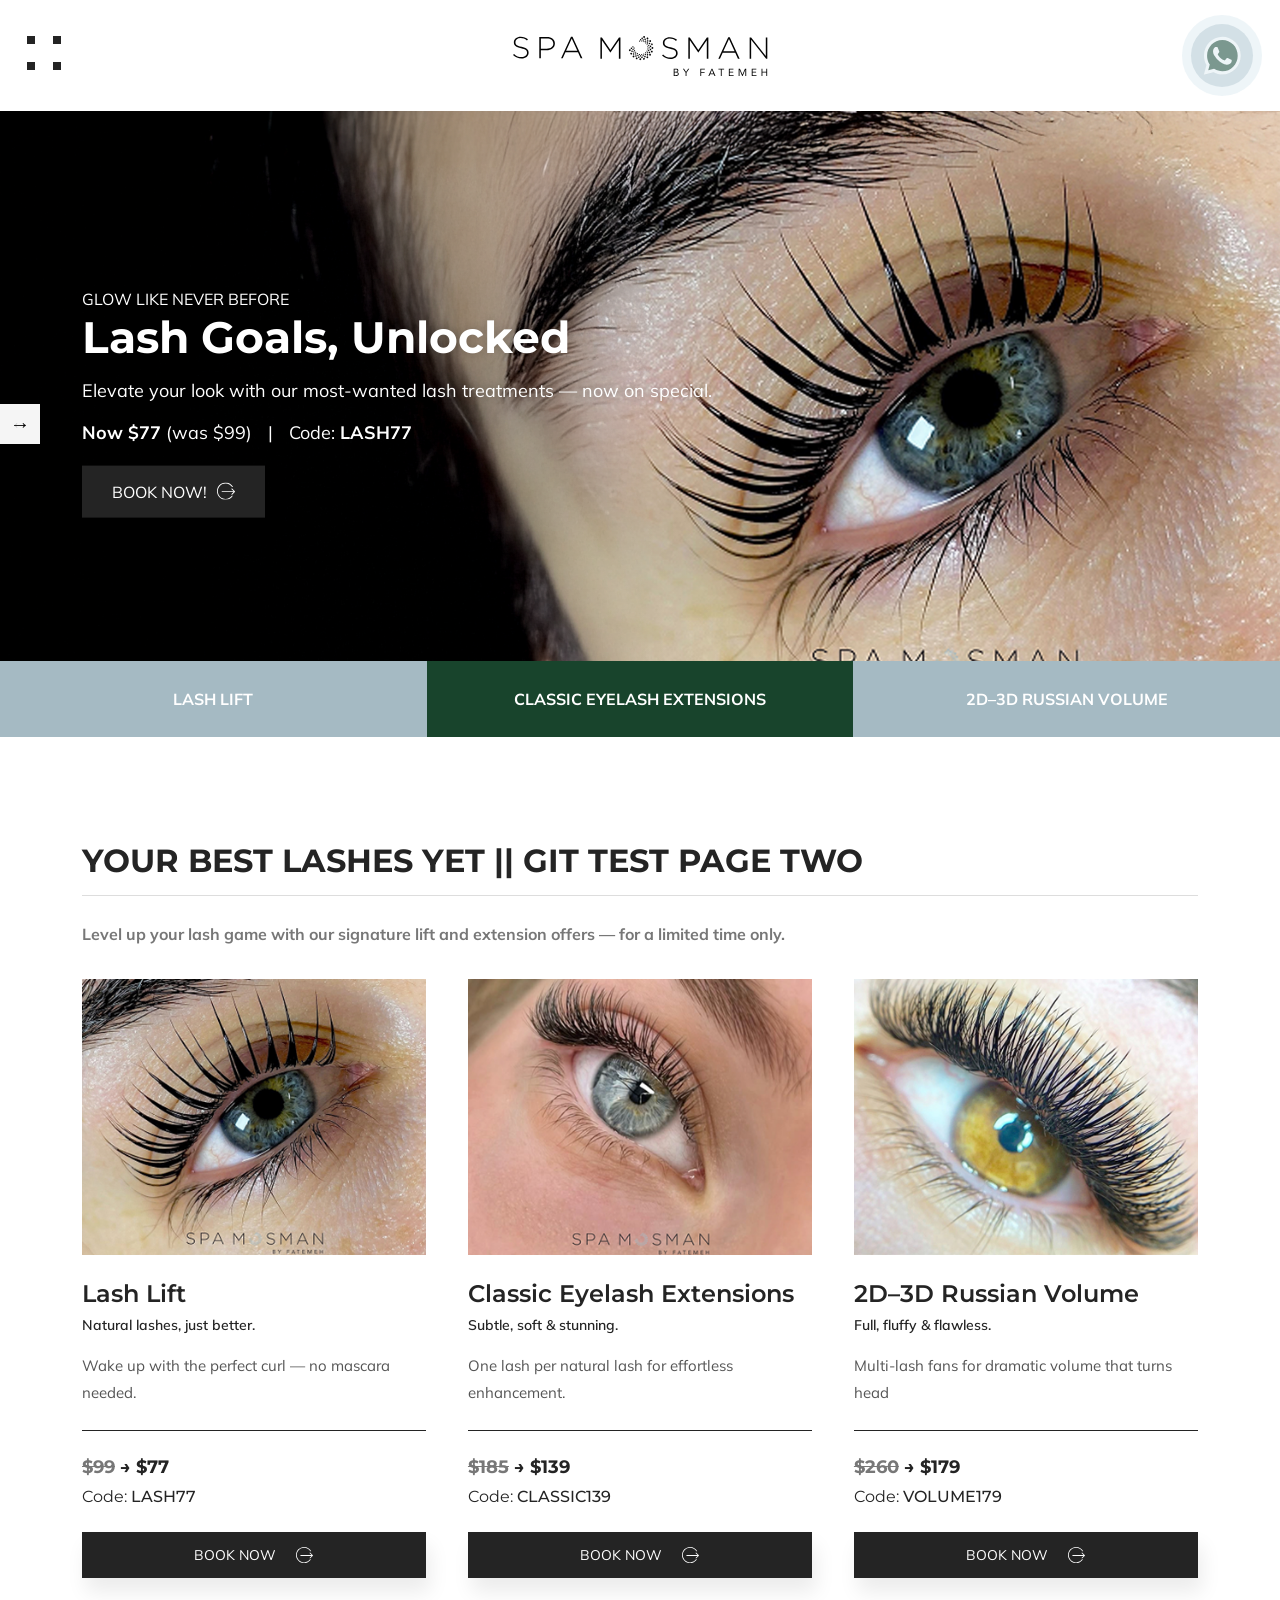
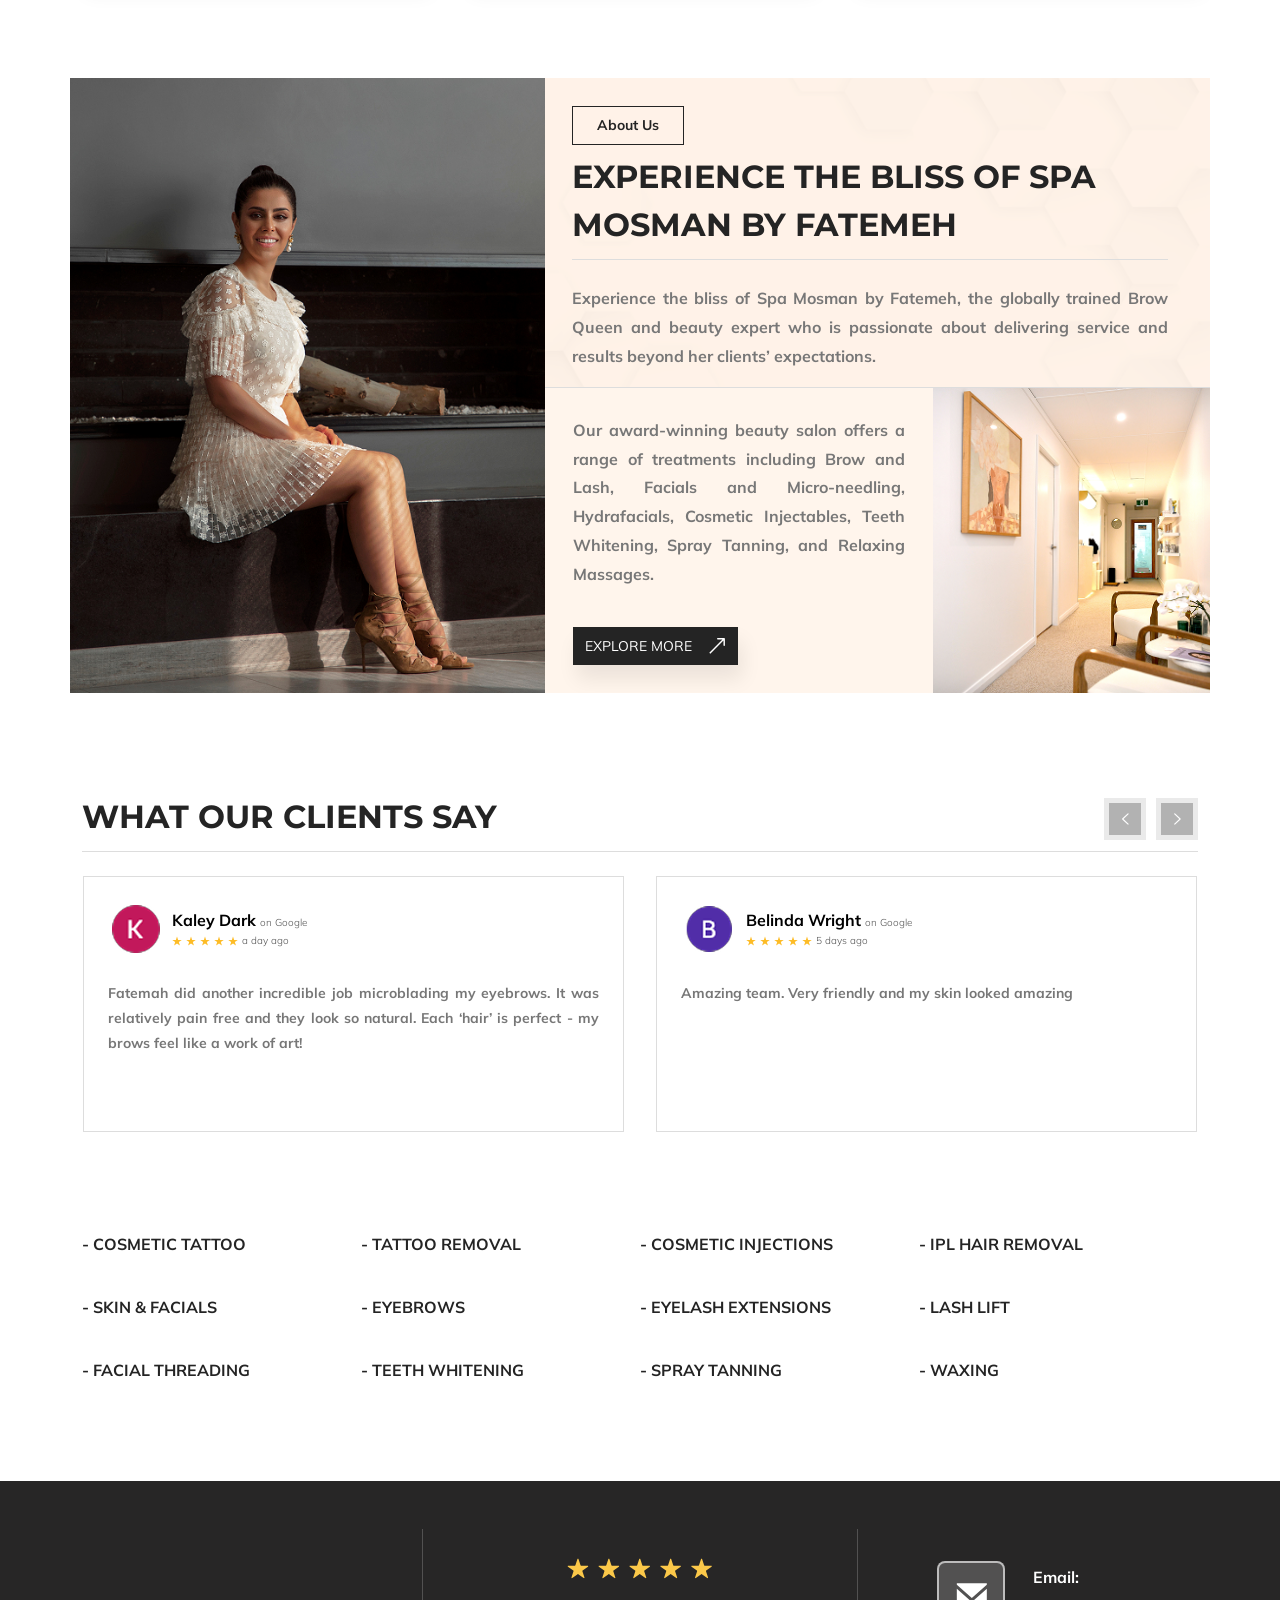
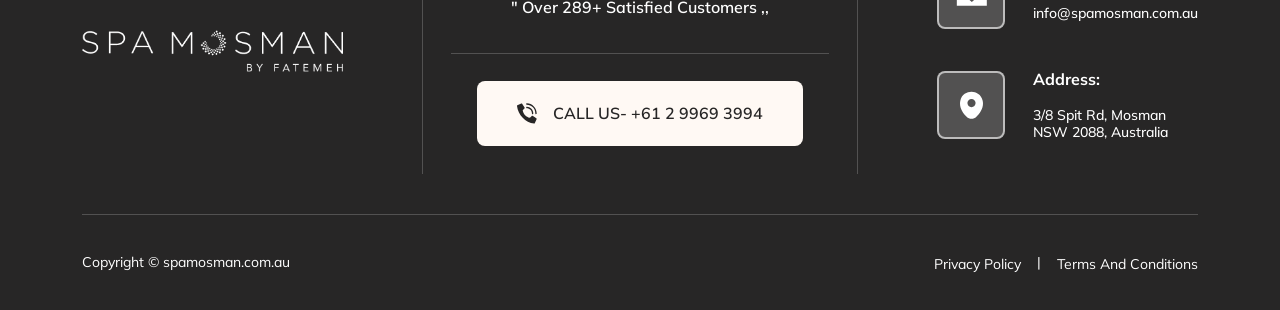
==== commit fea97f3f: "Update lashesdeal.html" ====
--- a/lashesdeal.html
+++ b/lashesdeal.html
@@ -205,7 +205,7 @@
         <div class="container">
             <div class="row">
                 <div class="col-12">
-                    <h2 class="sectionHeading">Your Best Lashes Yet</h2>
+                    <h2 class="sectionHeading">Your Best Lashes Yet  || Git Test page two</h2>
                     <p class="sectionDescription">Level up your lash game with our signature lift and extension offers —
                         for a limited time only.
                     </p>
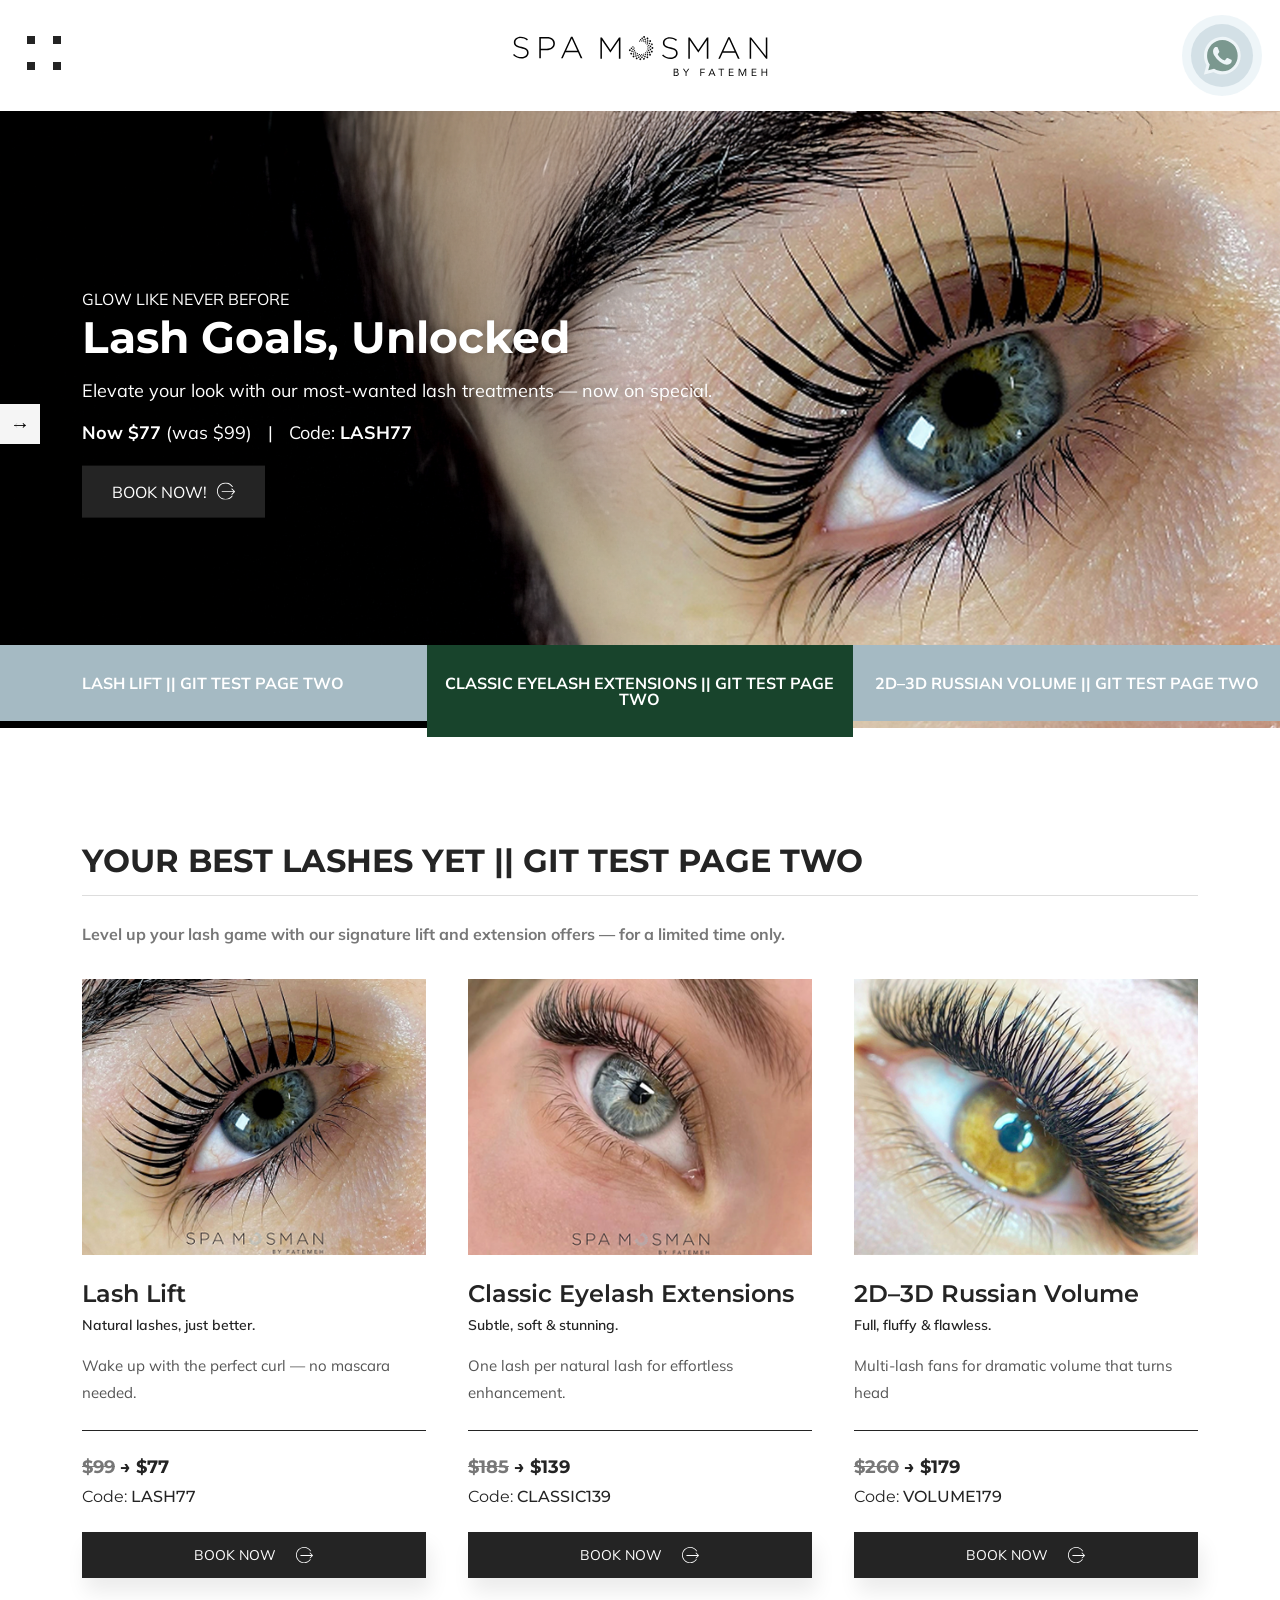
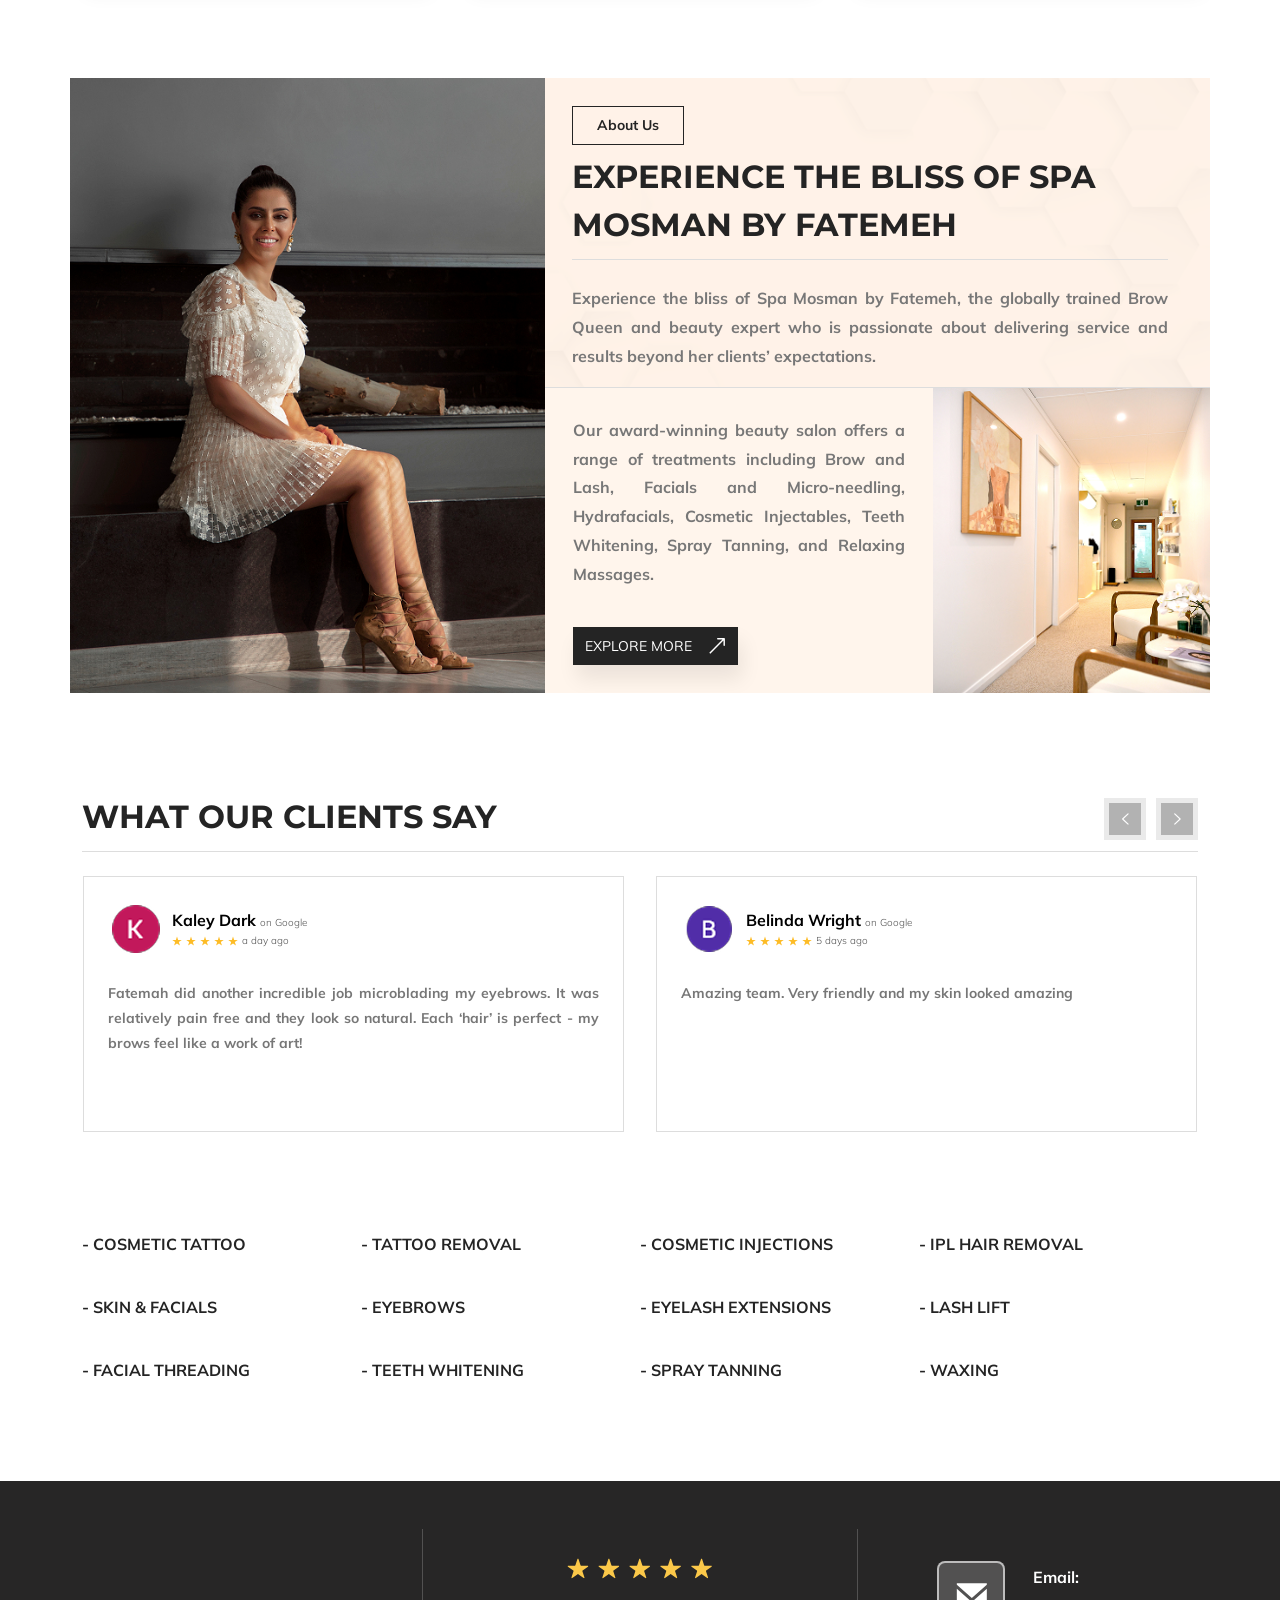
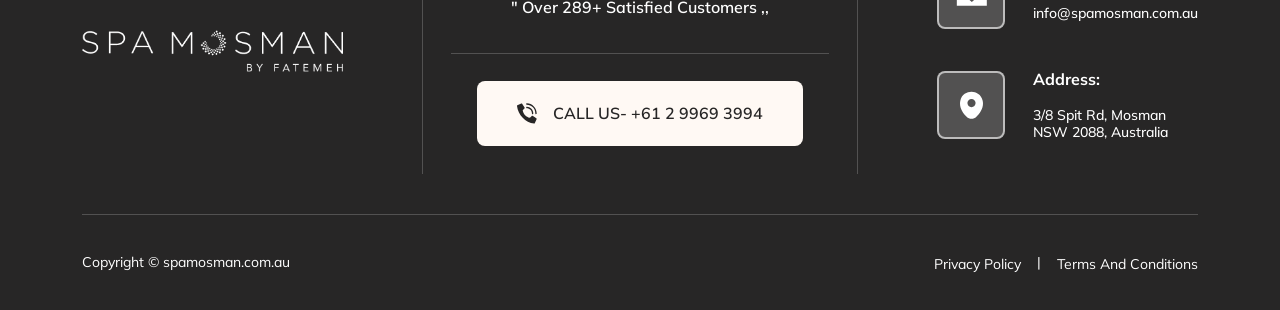
==== commit 4fe5c472: "Update lashesdeal.html" ====
--- a/lashesdeal.html
+++ b/lashesdeal.html
@@ -191,10 +191,10 @@
             </div> <!-- tab wrapper -->
             <ul class="banner-tabs-header">
                 <div class="banner-tab-slider d-none" style="width: 33.33%; left: 0;"></div>
-                <li><button class="banner-tab-button" data-banner-tab="0">Lash Lift</button></li>
+                <li><button class="banner-tab-button" data-banner-tab="0">Lash Lift  || Git Test page two</button></li>
                 <li><button class="banner-tab-button active banner-tab-active" data-banner-tab="1">Classic Eyelash
-                        Extensions</button></li>
-                <li><button class="banner-tab-button" data-banner-tab="2">2D–3D Russian Volume</button></li>
+                        Extensions  || Git Test page two</button></li>
+                <li><button class="banner-tab-button" data-banner-tab="2">2D–3D Russian Volume  || Git Test page two</button></li>
             </ul>
 
         </div> <!-- tab holder -->
